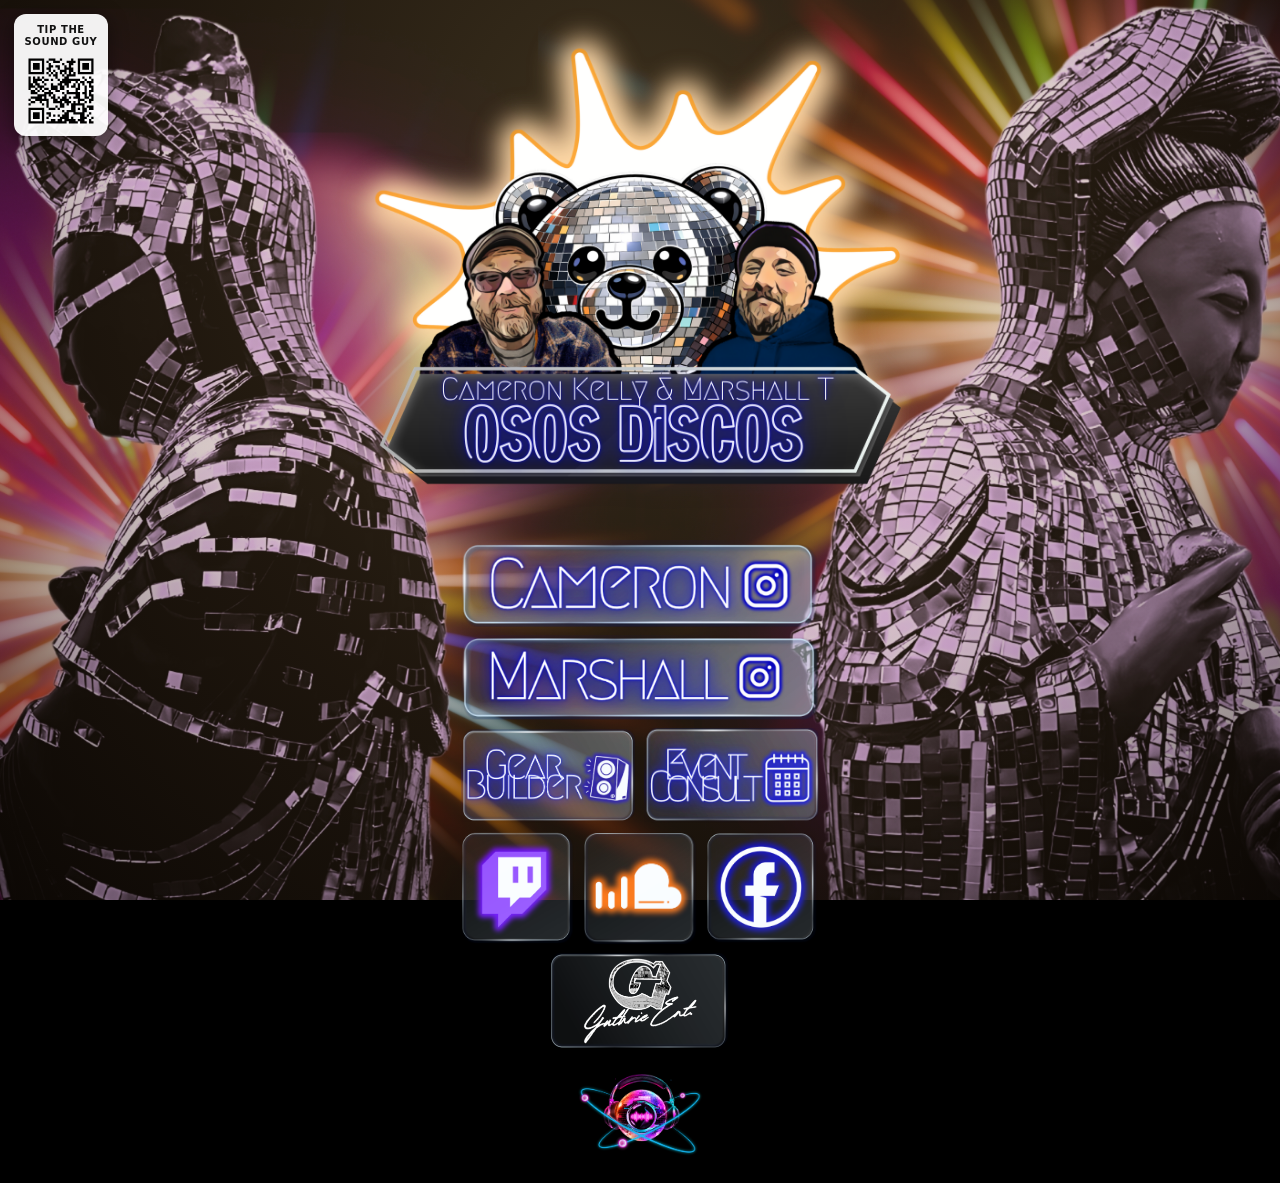
==== index.html @ b1f9319b "Add Venmo tip QR code to homepage Fixed top-left widget on index.html only, linking to https://venmo" ====
<!DOCTYPE html>
<html lang="en">
<head>
  <meta charset="UTF-8" />
  <meta name="viewport" content="width=device-width, initial-scale=1.0" />

  <title>Osos Discos — Cameron Kelly & Marshall T · Philadelphia DJs</title>
  <meta name="description" content="Osos Discos — Cameron Kelly & Marshall T. Philadelphia DJ duo and event sound. Book a consult or build your own gear package." />
  <link rel="canonical" href="https://guthrieent.com/" />

  <!-- Open Graph -->
  <meta property="og:type" content="website" />
  <meta property="og:url" content="https://guthrieent.com/" />
  <meta property="og:title" content="Osos Discos — Cameron Kelly & Marshall T" />
  <meta property="og:description" content="Philadelphia DJ duo and event sound. Book a consult or build your own gear package." />
  <meta property="og:image" content="https://guthrieent.com/assets/og-image.jpg" />
  <meta property="og:image:alt" content="Osos Discos — disco statues bathed in colored light" />

  <!-- Twitter -->
  <meta name="twitter:card" content="summary_large_image" />
  <meta name="twitter:title" content="Osos Discos — Cameron Kelly & Marshall T" />
  <meta name="twitter:description" content="Philadelphia DJ duo and event sound. Book a consult or build your own gear package." />
  <meta name="twitter:image" content="https://guthrieent.com/assets/og-image.jpg" />

  <link rel="icon" type="image/png" href="assets/logo-osos.png" />
  <link rel="apple-touch-icon" href="assets/logo-osos.png" />

  <style>
    :root {
      --w:       28vw;
      --gap:     0.70vw;
      --logo:    50vw;
      --guthrie: 14vw;
      --gw-w:    20vw;
      --gw-h:    66vh;
    }

    *, *::before, *::after { margin: 0; padding: 0; box-sizing: border-box; }

    html, body {
      width: 100%;
      min-height: 100%;
      background: #000;
      overflow-x: hidden;
    }

    /* ── BACKGROUND ─────────────────────────────────────── */
    .bg {
      position: fixed;
      inset: 0;
      z-index: 0;
      pointer-events: none;
      overflow: hidden;
      background-color: #6f5131;
      background-image:
        radial-gradient(ellipse at 50% 20%, rgba(232, 189, 117, 0.26) 0%, rgba(111, 81, 49, 0.28) 55%, rgba(22, 14, 8, 0.55) 100%),
        image-set(url('/assets/bg-statue-aura.jpg') type('image/jpeg'), url('/assets/bg-statue-aura.png') type('image/png'));
      background-position: center;
      background-size: cover;
      background-repeat: no-repeat;
    }

    .bg-video {
      position: absolute;
      inset: 0;
      width: 100%;
      height: 100%;
      object-fit: cover;
      opacity: 0;
      transition: opacity 0.8s ease;
    }
    .bg-video.ready { opacity: 1; }

    @media (max-width: 600px) {
      .bg {
        background-image:
          radial-gradient(ellipse at 50% 20%, rgba(232, 189, 117, 0.22) 0%, rgba(111, 81, 49, 0.24) 55%, rgba(22, 14, 8, 0.5) 100%),
          image-set(url('/assets/bg-statue-aura.jpg') type('image/jpeg'), url('/assets/bg-statue-aura.png') type('image/png'));
      }
      .bg-video { display: none; }
    }

    /* ── CONTENT COLUMN ─────────────────────────────────── */
    .content {
      position: relative;
      z-index: 2;
      display: flex;
      flex-direction: column;
      align-items: center;
      justify-content: center;
      min-height: 100vh;
      width: var(--w);
      margin: 0 auto;
      padding: 0;
      gap: var(--gap);
    }

    .el     { display: block; flex-shrink: 0; }
    .el img { display: block; width: 100%; height: auto; }

    .logo         { width: var(--logo); }
    .full         { width: var(--w); }
    .logo-guthrie { width: var(--guthrie); }
    .logo-guthrie img { display: block; width: 100%; height: auto; }

    .icon-row {
      display: flex;
      align-items: center;
      justify-content: center;
      gap: var(--gap);
      width: var(--w);
    }
    .icon-row a { display: block; flex: 1; }
    .icon-row a img { display: block; width: 100%; height: auto; }

    .interactive {
      cursor: pointer;
      -webkit-tap-highlight-color: transparent;
      transition: transform 0.10s ease, filter 0.10s ease;
    }
    .interactive:hover {
      filter: brightness(1.2) drop-shadow(0 0 14px rgba(140,100,255,0.65));
      transform: scale(1.035);
    }
    .interactive:active {
      transform: scale(0.93);
      filter: brightness(0.68);
      transition-duration: 0.05s;
    }

    /* ── epk BUTTON ────────────────────────────────── */
    .epk-wrap {
      position: relative;
      width: calc(var(--logo) * 0.72);
      display: flex;
      flex-direction: column;
      align-items: center;
      cursor: pointer;
    }
    .epk-wrap img { display: block; width: 100%; height: auto; }
     
    /* ── FABLEGEAR BUTTON ────────────────────────────────── */
 
    .fablegear-wrap {
      position: relative;
      width: calc(var(--guthrie) * 0.72);
      display: flex;
      flex-direction: column;
      align-items: center;
      cursor: pointer;
    }
    .fablegear-wrap img { display: block; width: 100%; height: auto; }

    /* ── FABLEGEAR POPUP MODAL ───────────────────────────── */
    .rkb-overlay {
      display: none;
      position: fixed;
      inset: 0;
      z-index: 100;
      background: rgba(4,2,12,0.72);
      backdrop-filter: blur(3px);
      -webkit-backdrop-filter: blur(3px);
      align-items: center;
      justify-content: center;
    }
    .rkb-overlay.open { display: flex; }

    .rkb-modal {
      position: relative;
      width: clamp(260px, 34vw, 380px);
      background: rgba(14,10,28,0.98);
      border: 1px solid rgba(140,100,255,0.4);
      border-radius: 18px;
      padding: 28px 24px 22px;
      box-shadow: 0 8px 48px rgba(80,40,180,0.45), 0 0 0 1px rgba(200,180,255,0.06);
      display: flex;
      flex-direction: column;
      align-items: center;
      gap: 14px;
    }

    .rkb-close {
      position: absolute;
      top: 12px; right: 16px;
      background: none;
      border: none;
      color: rgba(180,160,255,0.6);
      font-size: 20px;
      line-height: 1;
      cursor: pointer;
      padding: 2px 6px;
      border-radius: 6px;
      transition: color 0.12s ease, background 0.12s ease;
    }
    .rkb-close:hover { color: #c4b5fd; background: rgba(140,100,255,0.12); }

    .rkb-modal h3 {
      font-family: system-ui, sans-serif;
      font-size: clamp(13px, 1.4vw, 16px);
      font-weight: 700;
      color: #c4b5fd;
      letter-spacing: 0.07em;
      text-align: center;
      margin: 0;
    }

    .rkb-modal p {
      font-family: system-ui, sans-serif;
      font-size: clamp(11px, 1.1vw, 13px);
      color: rgba(210,205,235,0.82);
      line-height: 1.65;
      text-align: center;
      margin: 0;
    }

    .rkb-download {
      display: block;
      width: clamp(140px, 18vw, 210px);
      transition: transform 0.10s ease, filter 0.10s ease;
    }
    .rkb-download img { display: block; width: 100%; height: auto; }
    .rkb-download:hover {
      filter: brightness(1.2) drop-shadow(0 0 12px rgba(140,100,255,0.7));
      transform: scale(1.04);
    }
    .rkb-download:active { transform: scale(0.93); filter: brightness(0.7); transition-duration: 0.05s; }

    @media (max-width: 600px) {
      .rkb-modal { width: clamp(260px, 86vw, 360px); padding: 24px 18px 20px; }
      .rkb-download { width: clamp(130px, 52vw, 200px); }
    }

    /* ═══════════════════════════════════════════════════════
       GALLERY WINDOWS (left + right of central column)
       ═══════════════════════════════════════════════════════ */
    .gallery-window {
      position: fixed;
      top: 50%;
      transform: translateY(-50%);
      width: var(--gw-w);
      height: var(--gw-h);
      z-index: 2;
      background: rgba(8, 4, 16, 0.55);
      border: 1px solid rgba(140, 100, 255, 0.35);
      border-radius: 14px;
      box-shadow:
        0 8px 32px rgba(0,0,0,0.5),
        0 0 24px rgba(140, 100, 255, 0.18),
        inset 0 0 0 1px rgba(200, 180, 255, 0.05);
      backdrop-filter: blur(6px) saturate(1.2);
      -webkit-backdrop-filter: blur(6px) saturate(1.2);
      overflow: hidden;
      display: flex;
      flex-direction: column;
      opacity: 0;
      transition: opacity 0.6s ease;
    }
    .gallery-window.ready { opacity: 1; }
    .gallery-left  { left:  3vw; }
    .gallery-right { right: 3vw; }

    .gw-bar {
      display: flex;
      align-items: center;
      justify-content: space-between;
      padding: 8px 12px;
      background: rgba(20, 12, 40, 0.85);
      border-bottom: 1px solid rgba(140, 100, 255, 0.25);
      flex-shrink: 0;
    }

    .gw-title {
      font-family: 'DM Mono', ui-monospace, monospace;
      font-size: 10px;
      letter-spacing: 0.22em;
      text-transform: uppercase;
      color: rgba(196, 181, 253, 0.85);
    }

    .gw-toggle {
      background: rgba(140, 100, 255, 0.12);
      border: 1px solid rgba(140, 100, 255, 0.3);
      color: #c4b5fd;
      width: 22px;
      height: 22px;
      border-radius: 4px;
      cursor: pointer;
      font-size: 10px;
      line-height: 1;
      display: flex;
      align-items: center;
      justify-content: center;
      padding: 0;
      transition: background 0.15s ease;
    }
    .gw-toggle:hover { background: rgba(140, 100, 255, 0.25); }
    .gw-toggle:focus-visible { outline: 2px solid #c4b5fd; outline-offset: 2px; }

    .gw-viewport {
      flex: 1;
      overflow: hidden;
      position: relative;
      mask-image: linear-gradient(to bottom, transparent 0%, #000 8%, #000 92%, transparent 100%);
      -webkit-mask-image: linear-gradient(to bottom, transparent 0%, #000 8%, #000 92%, transparent 100%);
    }

    .gw-strip {
      display: flex;
      flex-direction: column;
      gap: 10px;
      padding: 14px 10px;
      animation: scroll-up 50s linear infinite;
      will-change: transform;
    }
    .gallery-right .gw-strip {
      animation-name: scroll-down;
      animation-duration: 55s;
    }

    .gallery-window[data-paused="true"] .gw-strip {
      animation-play-state: paused;
    }

    .gw-strip img {
      display: block;
      width: 100%;
      height: auto;
      border-radius: 6px;
      border: 1px solid rgba(140, 100, 255, 0.2);
      box-shadow: 0 4px 16px rgba(0,0,0,0.4);
    }

    @keyframes scroll-up {
      from { transform: translateY(0); }
      to   { transform: translateY(-50%); }
    }
    @keyframes scroll-down {
      from { transform: translateY(-50%); }
      to   { transform: translateY(0); }
    }

    /* Hide galleries on narrow screens — central column needs the room. */
    @media (max-width: 1100px) {
      .gallery-window { display: none; }
    }

    /* ── TIP JAR (Venmo QR) ──────────────────────────────── */
    .tip-jar {
      position: fixed;
      top: 14px;
      left: 14px;
      z-index: 5;
      display: flex;
      flex-direction: column;
      align-items: center;
      gap: 6px;
      padding: 10px 10px 8px;
      background: rgba(255, 255, 255, 0.94);
      border-radius: 12px;
      box-shadow: 0 4px 20px rgba(0, 0, 0, 0.45);
      text-decoration: none;
      transition: transform 0.12s ease, box-shadow 0.12s ease;
    }
    .tip-jar:hover {
      transform: scale(1.04);
      box-shadow: 0 6px 26px rgba(0, 0, 0, 0.55);
    }
    .tip-jar:active {
      transform: scale(0.95);
      transition-duration: 0.05s;
    }
    .tip-jar-label {
      font-family: system-ui, sans-serif;
      font-size: 10px;
      font-weight: 700;
      letter-spacing: 0.06em;
      text-transform: uppercase;
      color: #111;
      text-align: center;
      line-height: 1.2;
      white-space: nowrap;
    }
    .tip-jar-qr { display: block; width: 74px; height: 74px; }

    @media (max-width: 600px) {
      .tip-jar { top: 10px; left: 10px; padding: 8px 8px 6px; }
      .tip-jar-qr { width: 58px; height: 58px; }
      .tip-jar-label { font-size: 9px; }
    }

    @media (prefers-reduced-motion: reduce) {
      .gw-strip { animation: none; }
    }

    /* ── MOBILE ─────────────────────────────────────────── */
    @media (max-width: 600px) {
      :root {
        --w:       88vw;
        --gap:     2.5vw;
        --logo:    104vw;
        --guthrie: 44vw;
      }
      .content {
        min-height: auto;
        padding: 6vw 0 10vw;
        justify-content: flex-start;
      }
      .fablegear-wrap { width: calc(var(--guthrie) * 0.72); }
    }
  </style>
</head>
<body>

  <div class="bg">
    <!-- Drop a `hero-bg.mp4` in the repo root to enable. Falls back to assets/icon-bg-phone.png automatically. -->
    <video class="bg-video" id="bgVideo" autoplay muted loop playsinline preload="metadata" poster="/assets/icon-bg-phone.webp">
      <source src="hero-bg.mp4" type="video/mp4" />
    </video>
  </div>

  <a class="tip-jar" href="https://venmo.com/u/Totoro_mg" target="_blank" rel="noopener" aria-label="Tip the sound guy on Venmo">
    <span class="tip-jar-label">Tip the<br />sound guy</span>
    <img class="tip-jar-qr" src="assets/qr-tip-venmo.svg" alt="" />
  </a>

  <!-- ═══ LEFT GALLERY WINDOW ═══ -->
  <aside class="gallery-window gallery-left" id="galleryLeft" aria-label="Photo gallery (left)" data-paused="false">
    <div class="gw-bar">
      <span class="gw-title">Live · Set 01</span>
      <button class="gw-toggle" type="button" aria-label="Pause gallery" data-target="galleryLeft">⏸</button>
    </div>
    <div class="gw-viewport"><div class="gw-strip" id="stripLeft"></div></div>
  </aside>

  <!-- ═══ RIGHT GALLERY WINDOW ═══ -->
  <aside class="gallery-window gallery-right" id="galleryRight" aria-label="Photo gallery (right)" data-paused="false">
    <div class="gw-bar">
      <span class="gw-title">Live · Set 02</span>
      <button class="gw-toggle" type="button" aria-label="Pause gallery" data-target="galleryRight">⏸</button>
    </div>
    <div class="gw-viewport"><div class="gw-strip" id="stripRight"></div></div>
  </aside>

  <div class="content">

    <a class="el logo interactive" href="epk.html" aria-label="View the Osos Discos EPK">
      <img src="assets/logo-osos.png" alt="Osos Discos" />
    </a>


    <a class="el full interactive" href="https://www.instagram.com/camalama/" target="_blank" rel="noopener" aria-label="Cameron on Instagram">
      <img src="assets/icon-instagram-cameron.png" alt="" />
    </a>

    <a class="el full interactive" href="https://www.instagram.com/djmarshall.t/" target="_blank" rel="noopener" aria-label="Marshall on Instagram">
      <img src="assets/icon-instagram-marshall.png" alt="" />
    </a>

    <div class="icon-row">
      <a class="interactive" href="gear.html" aria-label="Build your gear package">
        <img src="assets/btn-gear.png" alt="Gear Builder" />
      </a>
      <a class="interactive" href="consult.html" aria-label="Request a consult">
        <img src="assets/btn-booker.png" alt="Event Consult" />
      </a>
    </div>

    <div class="icon-row">
      <a class="interactive" href="https://www.twitch.tv/chefcamalama" target="_blank" rel="noopener" aria-label="Twitch">
        <img src="assets/icon-twitch.png" alt="" />
      </a>
      <a class="interactive" href="https://soundcloud.com/kineticnola" target="_blank" rel="noopener" aria-label="SoundCloud">
        <img src="assets/icon-soundcloud.png" alt="" />
      </a>
      <a class="interactive" href="https://www.facebook.com/DjCameronKelly/" target="_blank" rel="noopener" aria-label="Facebook">
        <img src="assets/icon-facebook-cameron.png" alt="" />
      </a>
    </div>

    <a class="el logo-guthrie interactive" href="consult.html" aria-label="Guthrie Entertainment — book a consult">
      <img src="assets/logo-guthrie.png" alt="Guthrie Entertainment" />
    </a>
    
    <a href="fablegear.html"
       class="fablegear-wrap interactive"
       aria-label="Learn about FableGear">
      <img src="assets/FableGear-logo.png" alt="FableGear" />
    </a>

  </div>
  <script>
    /* ── HERO VIDEO ───────────────────────────────────────
       If hero-bg.mp4 exists, fade it in over the poster.
       If not (404 or codec failure), leave the static background. */
    (function () {
      const v = document.getElementById('bgVideo');
      if (!v) return;
      v.addEventListener('canplay', () => v.classList.add('ready'), { once: true });
      v.addEventListener('error', () => v.remove());
      // If no <source> resolves, the video silently has no readyState — clean up.
      setTimeout(() => { if (v.readyState === 0) v.remove(); }, 3000);
    })();

    /* ── GALLERY ──────────────────────────────────────────
       Populate by editing the GALLERY arrays below.
       Drop your images in /gallery/ then list the filenames here.
       Missing images are removed automatically — the gallery hides
       itself entirely if no images load. */
    (function () {
      const GALLERY = {
        left: [
          'gallery/01.jpg',
          'gallery/02.jpg',
          'gallery/03.jpg',
          'gallery/04.jpg',
          'gallery/05.jpg',
          'gallery/06.jpg',
        ],
        right: [
          'gallery/07.jpg',
          'gallery/08.jpg',
          'gallery/09.jpg',
          'gallery/10.jpg',
          'gallery/11.jpg',
          'gallery/12.jpg',
        ],
      };

      function mount(stripId, windowId, sources) {
        const strip = document.getElementById(stripId);
        const win   = document.getElementById(windowId);
        if (!strip || !win) return;

        let loaded = 0;
        const total = sources.length;
        const elements = [];

        sources.forEach((src, i) => {
          const img = new Image();
          img.alt = '';
          img.loading = i < 2 ? 'eager' : 'lazy';
          img.decoding = 'async';
          img.src = src;
          img.onload = () => {
            elements.push(img);
            loaded++;
            if (loaded === total) finish();
          };
          img.onerror = () => {
            loaded++;
            if (loaded === total) finish();
          };
        });

        function finish() {
          if (elements.length === 0) {
            win.remove();
            return;
          }
          // Append originals + a duplicate set so the CSS animation loops seamlessly.
          elements.forEach(el => strip.appendChild(el));
          elements.forEach(el => strip.appendChild(el.cloneNode(true)));
          win.classList.add('ready');
        }
      }

      mount('stripLeft',  'galleryLeft',  GALLERY.left);
      mount('stripRight', 'galleryRight', GALLERY.right);

      // Play/pause toggles
      document.querySelectorAll('.gw-toggle').forEach(btn => {
        btn.addEventListener('click', () => {
          const win = document.getElementById(btn.dataset.target);
          if (!win) return;
          const paused = win.dataset.paused === 'true';
          win.dataset.paused = String(!paused);
          btn.textContent = paused ? '⏸' : '▶';
          btn.setAttribute('aria-label', paused ? 'Pause gallery' : 'Play gallery');
        });
      });
    })();
  </script>
  <script src="track.js" defer></script>
</body>
</html>
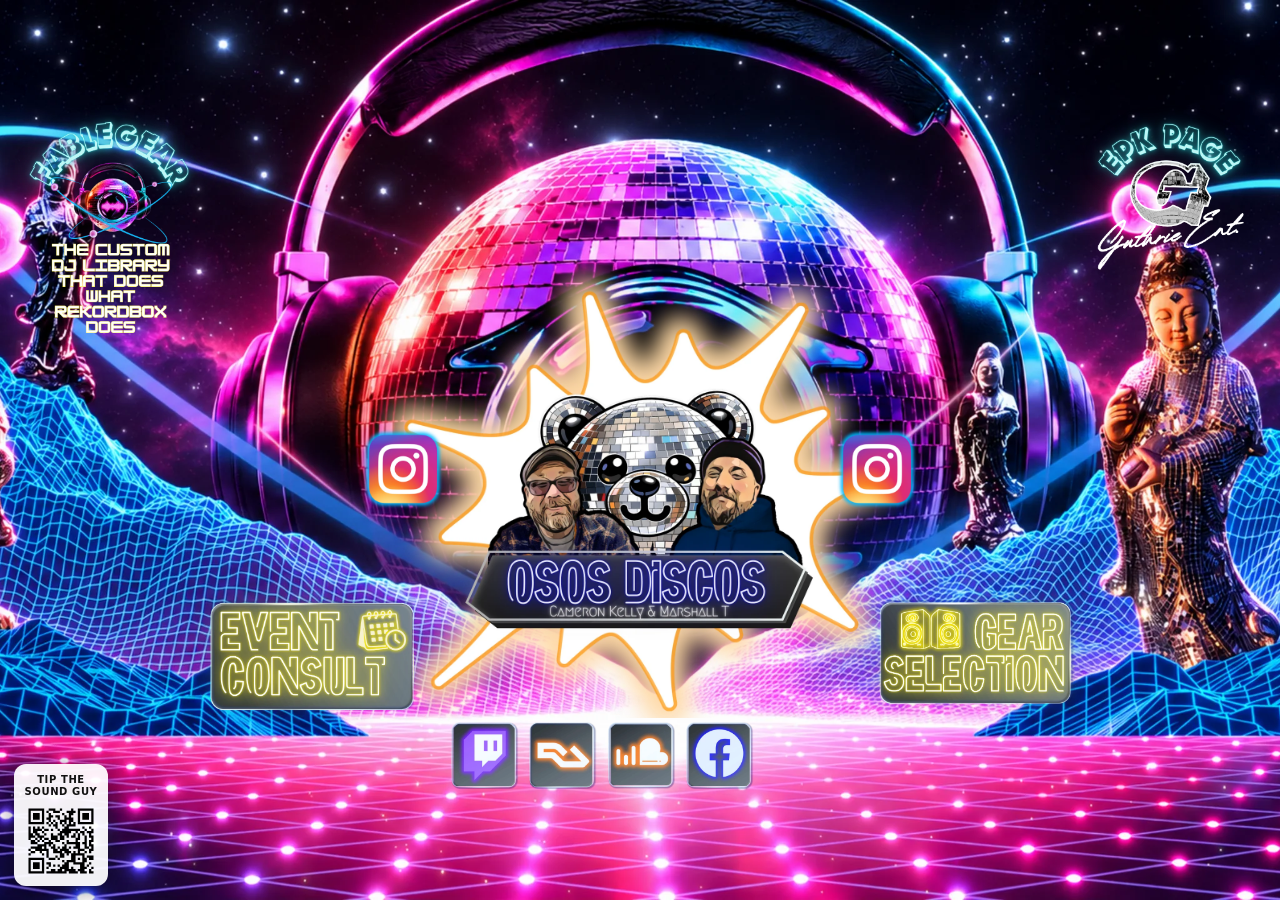
==== commit 81a7abca: "Homepage: rebuild around the neon disco-ball design New layout from Marshall's mockups (desktop 16:9" ====
--- a/index.html
+++ b/index.html
@@ -25,37 +25,39 @@
   <link rel="icon" type="image/png" href="assets/logo-osos.png" />
   <link rel="apple-touch-icon" href="assets/logo-osos.png" />
 
+  <link rel="preload" as="image" href="/assets/home/logo-osos.webp" type="image/webp" />
+
   <style>
-    :root {
-      --w:       28vw;
-      --gap:     0.70vw;
-      --logo:    50vw;
-      --guthrie: 14vw;
-      --gw-w:    20vw;
-      --gw-h:    66vh;
-    }
-
     *, *::before, *::after { margin: 0; padding: 0; box-sizing: border-box; }
 
     html, body {
       width: 100%;
       min-height: 100%;
-      background: #000;
+      background: #0a0418;
       overflow-x: hidden;
     }
 
-    /* ── BACKGROUND ─────────────────────────────────────── */
+    .visually-hidden {
+      position: absolute;
+      width: 1px; height: 1px;
+      overflow: hidden;
+      clip: rect(0 0 0 0);
+      white-space: nowrap;
+    }
+
+    /* ── BACKGROUND ─────────────────────────────────────────
+       Two crops of the same scene. The phone crop is used whenever the
+       stacked layout is (same media query as .stage below), so the
+       buttons never sit over a background framed for the other shape. */
     .bg {
       position: fixed;
       inset: 0;
       z-index: 0;
       pointer-events: none;
       overflow: hidden;
-      background-color: #6f5131;
-      background-image:
-        radial-gradient(ellipse at 50% 20%, rgba(232, 189, 117, 0.26) 0%, rgba(111, 81, 49, 0.28) 55%, rgba(22, 14, 8, 0.55) 100%),
-        image-set(url('/assets/bg-statue-aura.jpg') type('image/jpeg'), url('/assets/bg-statue-aura.png') type('image/png'));
-      background-position: center;
+      background-color: #0a0418;
+      background-image: image-set(url('/assets/home/bg-phone.webp') type('image/webp'), url('/assets/home/bg-phone.jpg') type('image/jpeg'));
+      background-position: center top;
       background-size: cover;
       background-repeat: no-repeat;
     }
@@ -71,47 +73,9 @@
     }
     .bg-video.ready { opacity: 1; }
 
-    @media (max-width: 600px) {
-      .bg {
-        background-image:
-          radial-gradient(ellipse at 50% 20%, rgba(232, 189, 117, 0.22) 0%, rgba(111, 81, 49, 0.24) 55%, rgba(22, 14, 8, 0.5) 100%),
-          image-set(url('/assets/bg-statue-aura.jpg') type('image/jpeg'), url('/assets/bg-statue-aura.png') type('image/png'));
-      }
-      .bg-video { display: none; }
-    }
-
-    /* ── CONTENT COLUMN ─────────────────────────────────── */
-    .content {
-      position: relative;
-      z-index: 2;
-      display: flex;
-      flex-direction: column;
-      align-items: center;
-      justify-content: center;
-      min-height: 100vh;
-      width: var(--w);
-      margin: 0 auto;
-      padding: 0;
-      gap: var(--gap);
-    }
-
-    .el     { display: block; flex-shrink: 0; }
-    .el img { display: block; width: 100%; height: auto; }
-
-    .logo         { width: var(--logo); }
-    .full         { width: var(--w); }
-    .logo-guthrie { width: var(--guthrie); }
-    .logo-guthrie img { display: block; width: 100%; height: auto; }
-
-    .icon-row {
-      display: flex;
-      align-items: center;
-      justify-content: center;
-      gap: var(--gap);
-      width: var(--w);
-    }
-    .icon-row a { display: block; flex: 1; }
-    .icon-row a img { display: block; width: 100%; height: auto; }
+    /* ── BUTTONS ────────────────────────────────────────── */
+    .item { display: block; }
+    .item img { display: block; width: 100%; height: auto; }
 
     .interactive {
       cursor: pointer;
@@ -119,7 +83,7 @@
       transition: transform 0.10s ease, filter 0.10s ease;
     }
     .interactive:hover {
-      filter: brightness(1.2) drop-shadow(0 0 14px rgba(140,100,255,0.65));
+      filter: brightness(1.15) drop-shadow(0 0 14px rgba(255, 90, 220, 0.6));
       transform: scale(1.035);
     }
     .interactive:active {
@@ -127,234 +91,72 @@
       filter: brightness(0.68);
       transition-duration: 0.05s;
     }
-
-    /* ── epk BUTTON ────────────────────────────────── */
-    .epk-wrap {
+    .interactive:focus-visible {
+      outline: 2px solid #7ef9ff;
+      outline-offset: 4px;
+      border-radius: 10px;
+    }
+
+    .socials {
+      display: grid;
+      grid-template-columns: 1fr 1fr;
+      gap: 12px;
+    }
+    .socials img { display: block; width: 100%; height: auto; }
+
+    /* ── PHONE / PORTRAIT: stacked grid ──────────────────────
+       Follows "phone reference.png": FableGear and EPK side by side,
+       Gear then Event, socials 2×2 (RA, Facebook / Twitch, SoundCloud),
+       and the logo last with each Instagram icon beside its owner's face. */
+    .stage {
       position: relative;
-      width: calc(var(--logo) * 0.72);
-      display: flex;
-      flex-direction: column;
+      z-index: 2;
+      display: grid;
+      grid-template-columns: 1fr 1fr;
+      grid-template-areas:
+        "fable epk"
+        "gear  gear"
+        "event event"
+        "soc   soc"
+        "logo  logo";
       align-items: center;
-      cursor: pointer;
-    }
-    .epk-wrap img { display: block; width: 100%; height: auto; }
-     
-    /* ── FABLEGEAR BUTTON ────────────────────────────────── */
- 
-    .fablegear-wrap {
-      position: relative;
-      width: calc(var(--guthrie) * 0.72);
-      display: flex;
-      flex-direction: column;
-      align-items: center;
-      cursor: pointer;
-    }
-    .fablegear-wrap img { display: block; width: 100%; height: auto; }
-
-    /* ── FABLEGEAR POPUP MODAL ───────────────────────────── */
-    .rkb-overlay {
-      display: none;
-      position: fixed;
-      inset: 0;
-      z-index: 100;
-      background: rgba(4,2,12,0.72);
-      backdrop-filter: blur(3px);
-      -webkit-backdrop-filter: blur(3px);
-      align-items: center;
-      justify-content: center;
-    }
-    .rkb-overlay.open { display: flex; }
-
-    .rkb-modal {
-      position: relative;
-      width: clamp(260px, 34vw, 380px);
-      background: rgba(14,10,28,0.98);
-      border: 1px solid rgba(140,100,255,0.4);
-      border-radius: 18px;
-      padding: 28px 24px 22px;
-      box-shadow: 0 8px 48px rgba(80,40,180,0.45), 0 0 0 1px rgba(200,180,255,0.06);
-      display: flex;
-      flex-direction: column;
-      align-items: center;
-      gap: 14px;
-    }
-
-    .rkb-close {
-      position: absolute;
-      top: 12px; right: 16px;
-      background: none;
-      border: none;
-      color: rgba(180,160,255,0.6);
-      font-size: 20px;
-      line-height: 1;
-      cursor: pointer;
-      padding: 2px 6px;
-      border-radius: 6px;
-      transition: color 0.12s ease, background 0.12s ease;
-    }
-    .rkb-close:hover { color: #c4b5fd; background: rgba(140,100,255,0.12); }
-
-    .rkb-modal h3 {
-      font-family: system-ui, sans-serif;
-      font-size: clamp(13px, 1.4vw, 16px);
-      font-weight: 700;
-      color: #c4b5fd;
-      letter-spacing: 0.07em;
-      text-align: center;
-      margin: 0;
-    }
-
-    .rkb-modal p {
-      font-family: system-ui, sans-serif;
-      font-size: clamp(11px, 1.1vw, 13px);
-      color: rgba(210,205,235,0.82);
-      line-height: 1.65;
-      text-align: center;
-      margin: 0;
-    }
-
-    .rkb-download {
-      display: block;
-      width: clamp(140px, 18vw, 210px);
-      transition: transform 0.10s ease, filter 0.10s ease;
-    }
-    .rkb-download img { display: block; width: 100%; height: auto; }
-    .rkb-download:hover {
-      filter: brightness(1.2) drop-shadow(0 0 12px rgba(140,100,255,0.7));
-      transform: scale(1.04);
-    }
-    .rkb-download:active { transform: scale(0.93); filter: brightness(0.7); transition-duration: 0.05s; }
-
-    @media (max-width: 600px) {
-      .rkb-modal { width: clamp(260px, 86vw, 360px); padding: 24px 18px 20px; }
-      .rkb-download { width: clamp(130px, 52vw, 200px); }
-    }
-
-    /* ═══════════════════════════════════════════════════════
-       GALLERY WINDOWS (left + right of central column)
-       ═══════════════════════════════════════════════════════ */
-    .gallery-window {
-      position: fixed;
-      top: 50%;
-      transform: translateY(-50%);
-      width: var(--gw-w);
-      height: var(--gw-h);
-      z-index: 2;
-      background: rgba(8, 4, 16, 0.55);
-      border: 1px solid rgba(140, 100, 255, 0.35);
-      border-radius: 14px;
-      box-shadow:
-        0 8px 32px rgba(0,0,0,0.5),
-        0 0 24px rgba(140, 100, 255, 0.18),
-        inset 0 0 0 1px rgba(200, 180, 255, 0.05);
-      backdrop-filter: blur(6px) saturate(1.2);
-      -webkit-backdrop-filter: blur(6px) saturate(1.2);
-      overflow: hidden;
-      display: flex;
-      flex-direction: column;
-      opacity: 0;
-      transition: opacity 0.6s ease;
-    }
-    .gallery-window.ready { opacity: 1; }
-    .gallery-left  { left:  3vw; }
-    .gallery-right { right: 3vw; }
-
-    .gw-bar {
-      display: flex;
-      align-items: center;
-      justify-content: space-between;
-      padding: 8px 12px;
-      background: rgba(20, 12, 40, 0.85);
-      border-bottom: 1px solid rgba(140, 100, 255, 0.25);
-      flex-shrink: 0;
-    }
-
-    .gw-title {
-      font-family: 'DM Mono', ui-monospace, monospace;
-      font-size: 10px;
-      letter-spacing: 0.22em;
-      text-transform: uppercase;
-      color: rgba(196, 181, 253, 0.85);
-    }
-
-    .gw-toggle {
-      background: rgba(140, 100, 255, 0.12);
-      border: 1px solid rgba(140, 100, 255, 0.3);
-      color: #c4b5fd;
-      width: 22px;
-      height: 22px;
-      border-radius: 4px;
-      cursor: pointer;
-      font-size: 10px;
-      line-height: 1;
-      display: flex;
-      align-items: center;
-      justify-content: center;
-      padding: 0;
-      transition: background 0.15s ease;
-    }
-    .gw-toggle:hover { background: rgba(140, 100, 255, 0.25); }
-    .gw-toggle:focus-visible { outline: 2px solid #c4b5fd; outline-offset: 2px; }
-
-    .gw-viewport {
-      flex: 1;
-      overflow: hidden;
-      position: relative;
-      mask-image: linear-gradient(to bottom, transparent 0%, #000 8%, #000 92%, transparent 100%);
-      -webkit-mask-image: linear-gradient(to bottom, transparent 0%, #000 8%, #000 92%, transparent 100%);
-    }
-
-    .gw-strip {
-      display: flex;
-      flex-direction: column;
-      gap: 10px;
-      padding: 14px 10px;
-      animation: scroll-up 50s linear infinite;
-      will-change: transform;
-    }
-    .gallery-right .gw-strip {
-      animation-name: scroll-down;
-      animation-duration: 55s;
-    }
-
-    .gallery-window[data-paused="true"] .gw-strip {
-      animation-play-state: paused;
-    }
-
-    .gw-strip img {
-      display: block;
-      width: 100%;
-      height: auto;
-      border-radius: 6px;
-      border: 1px solid rgba(140, 100, 255, 0.2);
-      box-shadow: 0 4px 16px rgba(0,0,0,0.4);
-    }
-
-    @keyframes scroll-up {
-      from { transform: translateY(0); }
-      to   { transform: translateY(-50%); }
-    }
-    @keyframes scroll-down {
-      from { transform: translateY(-50%); }
-      to   { transform: translateY(0); }
-    }
-
-    /* Hide galleries on narrow screens — central column needs the room. */
-    @media (max-width: 1100px) {
-      .gallery-window { display: none; }
-    }
+      justify-items: center;
+      gap: 16px 12px;
+      width: min(100% - 32px, 520px);
+      margin: 0 auto;
+      padding: 24px 0 16px;
+    }
+    .fable  { grid-area: fable; width: 72%; }
+    .epk    { grid-area: epk;   width: 66%; }
+    .gear   { grid-area: gear;  width: 60%; }
+    .event  { grid-area: event; width: 56%; }
+    .socials { grid-area: soc;  width: 46%; }
+    .logo   { grid-area: logo;  width: 100%; margin-top: 4%; }
+    .ig-c, .ig-m {
+      grid-area: logo;
+      align-self: start;
+      width: 19%;
+      margin-top: 18%;
+      z-index: 1;
+    }
+    .ig-c { justify-self: start; margin-left: 2%; }
+    .ig-m { justify-self: end;   margin-right: 2%; }
+    .s-ra { order: 1; }
+    .s-fb { order: 2; }
+    .s-tw { order: 3; }
+    .s-sc { order: 4; }
 
     /* ── TIP JAR (Venmo QR) ──────────────────────────────── */
     .tip-jar {
-      position: fixed;
-      top: 14px;
-      left: 14px;
+      position: relative;
       z-index: 5;
       display: flex;
       flex-direction: column;
       align-items: center;
       gap: 6px;
-      padding: 10px 10px 8px;
+      width: max-content;
+      margin: 8px auto 28px;
+      padding: 8px 8px 6px;
       background: rgba(255, 255, 255, 0.94);
       border-radius: 12px;
       box-shadow: 0 4px 20px rgba(0, 0, 0, 0.45);
@@ -371,7 +173,7 @@
     }
     .tip-jar-label {
       font-family: system-ui, sans-serif;
-      font-size: 10px;
+      font-size: 9px;
       font-weight: 700;
       letter-spacing: 0.06em;
       text-transform: uppercase;
@@ -380,117 +182,174 @@
       line-height: 1.2;
       white-space: nowrap;
     }
-    .tip-jar-qr { display: block; width: 74px; height: 74px; }
+    .tip-jar-qr { display: block; width: 58px; height: 58px; }
+
+    /* ── WIDE SCREENS: the mockup's 16:9 composition ─────────
+       The stage is the largest 16:9 box that fits the viewport, and every
+       button is placed in % of that box, so the layout scales as one
+       picture. Positions are measured off website-design.png (3840×2160):
+       left = button centre, top = button top edge, width = button width. */
+    @media (min-width: 768px) and (min-aspect-ratio: 4/3) {
+      .bg {
+        background-image: image-set(url('/assets/home/bg-desktop.webp') type('image/webp'), url('/assets/home/bg-desktop.jpg') type('image/jpeg'));
+        background-position: center;
+      }
+
+      .stage {
+        display: block;
+        position: absolute;
+        top: 50%;
+        left: 50%;
+        transform: translate(-50%, -50%);
+        width: min(100vw, 177.78vh);
+        aspect-ratio: 16 / 9;
+        margin: 0;
+        padding: 0;
+      }
+      .stage > .item,
+      .stage > .socials {
+        position: absolute;
+        left: var(--x);
+        top: var(--y);
+        width: var(--w);
+        transform: translateX(-50%);
+      }
+      .stage > .interactive:hover  { transform: translateX(-50%) scale(1.035); }
+      .stage > .interactive:active { transform: translateX(-50%) scale(0.93); }
+
+      .fable   { --x: 8.6%;  --y: 1.5%;  --w: 15.5%; }
+      .epk     { --x: 91.4%; --y: 2%;    --w: 14%; }
+      .logo    { --x: 50%;   --y: 22%;   --w: 44%; }
+      .event   { --x: 23.5%; --y: 67.6%; --w: 17.8%; z-index: 1; }
+      .gear    { --x: 76.2%; --y: 68.4%; --w: 18.8%; z-index: 1; }
+      /* Instagram icons flank the logo beside each face, as on phones. */
+      .ig-c    { --x: 31.5%; --y: 47%;   --w: 6.4%; margin: 0; z-index: 1; }
+      .ig-m    { --x: 68.5%; --y: 47%;   --w: 6.4%; margin: 0; z-index: 1; }
+      .logo    { margin: 0; }
+      .socials { --x: 50%;   --y: 87.8%; --w: 29.6%; z-index: 1; display: flex; gap: 2.8%; }
+      .socials a { flex: 0 0 auto; width: 17.9%; order: 0; }
+
+      .tip-jar {
+        position: fixed;
+        left: 14px;
+        bottom: 14px;
+        margin: 0;
+        padding: 10px 10px 8px;
+      }
+      .tip-jar-label { font-size: 10px; }
+      .tip-jar-qr { width: 74px; height: 74px; }
+    }
+
+    @media (min-width: 768px) and (min-aspect-ratio: 4/3) and (max-height: 520px) {
+      .tip-jar { display: none; }
+    }
 
     @media (max-width: 600px) {
-      .tip-jar { top: 10px; left: 10px; padding: 8px 8px 6px; }
-      .tip-jar-qr { width: 58px; height: 58px; }
-      .tip-jar-label { font-size: 9px; }
+      .bg-video { display: none; }
     }
 
     @media (prefers-reduced-motion: reduce) {
-      .gw-strip { animation: none; }
-    }
-
-    /* ── MOBILE ─────────────────────────────────────────── */
-    @media (max-width: 600px) {
-      :root {
-        --w:       88vw;
-        --gap:     2.5vw;
-        --logo:    104vw;
-        --guthrie: 44vw;
-      }
-      .content {
-        min-height: auto;
-        padding: 6vw 0 10vw;
-        justify-content: flex-start;
-      }
-      .fablegear-wrap { width: calc(var(--guthrie) * 0.72); }
+      .interactive, .tip-jar { transition: none; }
     }
   </style>
 </head>
 <body>
 
   <div class="bg">
-    <!-- Drop a `hero-bg.mp4` in the repo root to enable. Falls back to assets/icon-bg-phone.png automatically. -->
-    <video class="bg-video" id="bgVideo" autoplay muted loop playsinline preload="metadata" poster="/assets/icon-bg-phone.webp">
+    <!-- Drop a `hero-bg.mp4` in the repo root to enable. Falls back to the static background automatically. -->
+    <video class="bg-video" id="bgVideo" autoplay muted loop playsinline preload="metadata">
       <source src="hero-bg.mp4" type="video/mp4" />
     </video>
   </div>
+
+  <main class="stage">
+    <h1 class="visually-hidden">Osos Discos — Cameron Kelly &amp; Marshall T, Philadelphia DJs</h1>
+
+    <a class="item fable interactive" href="fablegear.html">
+      <picture>
+        <source srcset="assets/home/fablegear.webp" type="image/webp" />
+        <img src="assets/home/fablegear.png" width="618" height="723" alt="FableGear: the custom DJ library that does what rekordbox does" />
+      </picture>
+    </a>
+
+    <a class="item epk interactive" href="https://ososdiscos.com/epk">
+      <picture>
+        <source srcset="assets/home/epk.webp" type="image/webp" />
+        <img src="assets/home/epk.png" width="582" height="538" alt="EPK page — Guthrie Entertainment" />
+      </picture>
+    </a>
+
+    <a class="item logo interactive" href="https://ososdiscos.com/epk" aria-label="Osos Discos, Cameron Kelly and Marshall T — view the EPK">
+      <picture>
+        <source srcset="assets/home/logo-osos.webp" type="image/webp" />
+        <img src="assets/home/logo-osos.png" width="1400" height="1168" alt="" fetchpriority="high" />
+      </picture>
+    </a>
+
+    <a class="item event interactive" href="consult.html">
+      <picture>
+        <source srcset="assets/home/event-consult.webp" type="image/webp" />
+        <img src="assets/home/event-consult.png" width="710" height="475" alt="Event consult" />
+      </picture>
+    </a>
+
+    <a class="item gear interactive" href="gear.html">
+      <picture>
+        <source srcset="assets/home/gear-selection.webp" type="image/webp" />
+        <img src="assets/home/gear-selection.png" width="797" height="469" alt="Gear selection" />
+      </picture>
+    </a>
+
+    <a class="item ig-c interactive" href="https://www.instagram.com/camalama/" target="_blank" rel="noopener" title="Cameron on Instagram">
+      <picture>
+        <source srcset="assets/home/instagram.webp" type="image/webp" />
+        <img src="assets/home/instagram.png" width="454" height="452" alt="Cameron on Instagram" />
+      </picture>
+    </a>
+
+    <a class="item ig-m interactive" href="https://www.instagram.com/djmarshall.t/" target="_blank" rel="noopener" title="Marshall on Instagram">
+      <picture>
+        <source srcset="assets/home/instagram.webp" type="image/webp" />
+        <img src="assets/home/instagram.png" width="454" height="452" alt="Marshall on Instagram" />
+      </picture>
+    </a>
+
+    <nav class="socials" aria-label="Osos Discos elsewhere">
+      <a class="interactive s-tw" href="https://www.twitch.tv/chefcamalama" target="_blank" rel="noopener">
+        <picture>
+          <source srcset="assets/home/twitch.webp" type="image/webp" />
+          <img src="assets/home/twitch.png" width="220" height="216" alt="Twitch" />
+        </picture>
+      </a>
+      <a class="interactive s-ra" href="https://ra.co/promoters/191868" target="_blank" rel="noopener">
+        <picture>
+          <source srcset="assets/home/resident-advisor.webp" type="image/webp" />
+          <img src="assets/home/resident-advisor.png" width="220" height="216" alt="Resident Advisor" />
+        </picture>
+      </a>
+      <a class="interactive s-sc" href="https://soundcloud.com/kineticnola" target="_blank" rel="noopener">
+        <picture>
+          <source srcset="assets/home/soundcloud.webp" type="image/webp" />
+          <img src="assets/home/soundcloud.png" width="222" height="220" alt="SoundCloud" />
+        </picture>
+      </a>
+      <a class="interactive s-fb" href="https://www.facebook.com/DjCameronKelly/" target="_blank" rel="noopener">
+        <picture>
+          <source srcset="assets/home/facebook.webp" type="image/webp" />
+          <img src="assets/home/facebook.png" width="220" height="216" alt="Facebook" />
+        </picture>
+      </a>
+    </nav>
+  </main>
 
   <a class="tip-jar" href="https://venmo.com/u/Totoro_mg" target="_blank" rel="noopener" aria-label="Tip the sound guy on Venmo">
     <span class="tip-jar-label">Tip the<br />sound guy</span>
     <img class="tip-jar-qr" src="assets/qr-tip-venmo.svg" alt="" />
   </a>
 
-  <!-- ═══ LEFT GALLERY WINDOW ═══ -->
-  <aside class="gallery-window gallery-left" id="galleryLeft" aria-label="Photo gallery (left)" data-paused="false">
-    <div class="gw-bar">
-      <span class="gw-title">Live · Set 01</span>
-      <button class="gw-toggle" type="button" aria-label="Pause gallery" data-target="galleryLeft">⏸</button>
-    </div>
-    <div class="gw-viewport"><div class="gw-strip" id="stripLeft"></div></div>
-  </aside>
-
-  <!-- ═══ RIGHT GALLERY WINDOW ═══ -->
-  <aside class="gallery-window gallery-right" id="galleryRight" aria-label="Photo gallery (right)" data-paused="false">
-    <div class="gw-bar">
-      <span class="gw-title">Live · Set 02</span>
-      <button class="gw-toggle" type="button" aria-label="Pause gallery" data-target="galleryRight">⏸</button>
-    </div>
-    <div class="gw-viewport"><div class="gw-strip" id="stripRight"></div></div>
-  </aside>
-
-  <div class="content">
-
-    <a class="el logo interactive" href="epk.html" aria-label="View the Osos Discos EPK">
-      <img src="assets/logo-osos.png" alt="Osos Discos" />
-    </a>
-
-
-    <a class="el full interactive" href="https://www.instagram.com/camalama/" target="_blank" rel="noopener" aria-label="Cameron on Instagram">
-      <img src="assets/icon-instagram-cameron.png" alt="" />
-    </a>
-
-    <a class="el full interactive" href="https://www.instagram.com/djmarshall.t/" target="_blank" rel="noopener" aria-label="Marshall on Instagram">
-      <img src="assets/icon-instagram-marshall.png" alt="" />
-    </a>
-
-    <div class="icon-row">
-      <a class="interactive" href="gear.html" aria-label="Build your gear package">
-        <img src="assets/btn-gear.png" alt="Gear Builder" />
-      </a>
-      <a class="interactive" href="consult.html" aria-label="Request a consult">
-        <img src="assets/btn-booker.png" alt="Event Consult" />
-      </a>
-    </div>
-
-    <div class="icon-row">
-      <a class="interactive" href="https://www.twitch.tv/chefcamalama" target="_blank" rel="noopener" aria-label="Twitch">
-        <img src="assets/icon-twitch.png" alt="" />
-      </a>
-      <a class="interactive" href="https://soundcloud.com/kineticnola" target="_blank" rel="noopener" aria-label="SoundCloud">
-        <img src="assets/icon-soundcloud.png" alt="" />
-      </a>
-      <a class="interactive" href="https://www.facebook.com/DjCameronKelly/" target="_blank" rel="noopener" aria-label="Facebook">
-        <img src="assets/icon-facebook-cameron.png" alt="" />
-      </a>
-    </div>
-
-    <a class="el logo-guthrie interactive" href="consult.html" aria-label="Guthrie Entertainment — book a consult">
-      <img src="assets/logo-guthrie.png" alt="Guthrie Entertainment" />
-    </a>
-    
-    <a href="fablegear.html"
-       class="fablegear-wrap interactive"
-       aria-label="Learn about FableGear">
-      <img src="assets/FableGear-logo.png" alt="FableGear" />
-    </a>
-
-  </div>
   <script>
     /* ── HERO VIDEO ───────────────────────────────────────
-       If hero-bg.mp4 exists, fade it in over the poster.
+       If hero-bg.mp4 exists, fade it in over the background.
        If not (404 or codec failure), leave the static background. */
     (function () {
       const v = document.getElementById('bgVideo');
@@ -500,85 +359,6 @@
       // If no <source> resolves, the video silently has no readyState — clean up.
       setTimeout(() => { if (v.readyState === 0) v.remove(); }, 3000);
     })();
-
-    /* ── GALLERY ──────────────────────────────────────────
-       Populate by editing the GALLERY arrays below.
-       Drop your images in /gallery/ then list the filenames here.
-       Missing images are removed automatically — the gallery hides
-       itself entirely if no images load. */
-    (function () {
-      const GALLERY = {
-        left: [
-          'gallery/01.jpg',
-          'gallery/02.jpg',
-          'gallery/03.jpg',
-          'gallery/04.jpg',
-          'gallery/05.jpg',
-          'gallery/06.jpg',
-        ],
-        right: [
-          'gallery/07.jpg',
-          'gallery/08.jpg',
-          'gallery/09.jpg',
-          'gallery/10.jpg',
-          'gallery/11.jpg',
-          'gallery/12.jpg',
-        ],
-      };
-
-      function mount(stripId, windowId, sources) {
-        const strip = document.getElementById(stripId);
-        const win   = document.getElementById(windowId);
-        if (!strip || !win) return;
-
-        let loaded = 0;
-        const total = sources.length;
-        const elements = [];
-
-        sources.forEach((src, i) => {
-          const img = new Image();
-          img.alt = '';
-          img.loading = i < 2 ? 'eager' : 'lazy';
-          img.decoding = 'async';
-          img.src = src;
-          img.onload = () => {
-            elements.push(img);
-            loaded++;
-            if (loaded === total) finish();
-          };
-          img.onerror = () => {
-            loaded++;
-            if (loaded === total) finish();
-          };
-        });
-
-        function finish() {
-          if (elements.length === 0) {
-            win.remove();
-            return;
-          }
-          // Append originals + a duplicate set so the CSS animation loops seamlessly.
-          elements.forEach(el => strip.appendChild(el));
-          elements.forEach(el => strip.appendChild(el.cloneNode(true)));
-          win.classList.add('ready');
-        }
-      }
-
-      mount('stripLeft',  'galleryLeft',  GALLERY.left);
-      mount('stripRight', 'galleryRight', GALLERY.right);
-
-      // Play/pause toggles
-      document.querySelectorAll('.gw-toggle').forEach(btn => {
-        btn.addEventListener('click', () => {
-          const win = document.getElementById(btn.dataset.target);
-          if (!win) return;
-          const paused = win.dataset.paused === 'true';
-          win.dataset.paused = String(!paused);
-          btn.textContent = paused ? '⏸' : '▶';
-          btn.setAttribute('aria-label', paused ? 'Pause gallery' : 'Play gallery');
-        });
-      });
-    })();
   </script>
   <script src="track.js" defer></script>
 </body>
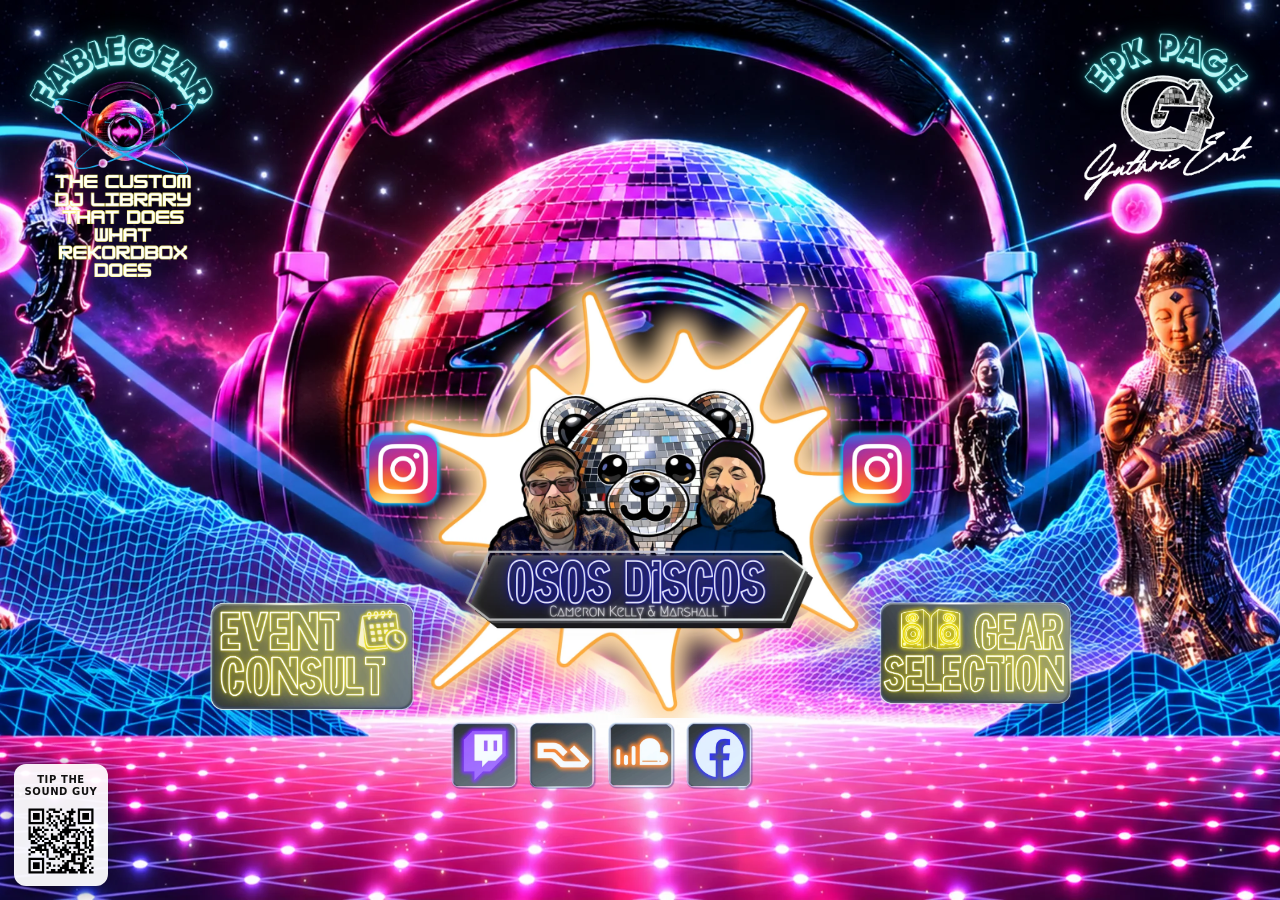
==== commit 1947fb1c: "Homepage: logo links to Instagram; corner badges pin to the window - The Osos Discos logo now opens " ====
--- a/index.html
+++ b/index.html
@@ -190,20 +190,26 @@
        picture. Positions are measured off website-design.png (3840×2160):
        left = button centre, top = button top edge, width = button width. */
     @media (min-width: 768px) and (min-aspect-ratio: 4/3) {
+      :root {
+        --stage-w: min(100vw, 177.78vh);
+        --stage-h: min(56.25vw, 100vh);
+      }
+
       .bg {
         background-image: image-set(url('/assets/home/bg-desktop.webp') type('image/webp'), url('/assets/home/bg-desktop.jpg') type('image/jpeg'));
         background-position: center;
       }
 
+      /* Centred with negative margins, not transform: a transformed
+         ancestor would trap the position: fixed corner badges below. */
       .stage {
         display: block;
         position: absolute;
         top: 50%;
         left: 50%;
-        transform: translate(-50%, -50%);
-        width: min(100vw, 177.78vh);
-        aspect-ratio: 16 / 9;
-        margin: 0;
+        width: var(--stage-w);
+        height: var(--stage-h);
+        margin: calc(var(--stage-h) / -2) 0 0 calc(var(--stage-w) / -2);
         padding: 0;
       }
       .stage > .item,
@@ -217,8 +223,20 @@
       .stage > .interactive:hover  { transform: translateX(-50%) scale(1.035); }
       .stage > .interactive:active { transform: translateX(-50%) scale(0.93); }
 
-      .fable   { --x: 8.6%;  --y: 1.5%;  --w: 15.5%; }
-      .epk     { --x: 91.4%; --y: 2%;    --w: 14%; }
+      /* FableGear and EPK pin to the window corners, so on screens wider
+         than 16:9 they sit at the edges instead of the stage's. Sized off
+         the stage so they still scale with the rest of the picture. */
+      .stage > .fable,
+      .stage > .epk {
+        position: fixed;
+        top: calc(var(--stage-h) * 0.015);
+        transform: none;
+        z-index: 3;
+      }
+      .stage > .fable { left:  calc(var(--stage-w) * 0.006); width: calc(var(--stage-w) * 0.178); transform-origin: top left; }
+      .stage > .epk   { left: auto; right: calc(var(--stage-w) * 0.008); width: calc(var(--stage-w) * 0.161); transform-origin: top right; }
+      .stage > .fable:hover,  .stage > .epk:hover  { transform: scale(1.035); }
+      .stage > .fable:active, .stage > .epk:active { transform: scale(0.93); }
       .logo    { --x: 50%;   --y: 22%;   --w: 44%; }
       .event   { --x: 23.5%; --y: 67.6%; --w: 17.8%; z-index: 1; }
       .gear    { --x: 76.2%; --y: 68.4%; --w: 18.8%; z-index: 1; }
@@ -279,7 +297,7 @@
       </picture>
     </a>
 
-    <a class="item logo interactive" href="https://ososdiscos.com/epk" aria-label="Osos Discos, Cameron Kelly and Marshall T — view the EPK">
+    <a class="item logo interactive" href="https://www.instagram.com/ososdiscos" target="_blank" rel="noopener" aria-label="Osos Discos on Instagram">
       <picture>
         <source srcset="assets/home/logo-osos.webp" type="image/webp" />
         <img src="assets/home/logo-osos.png" width="1400" height="1168" alt="" fetchpriority="high" />
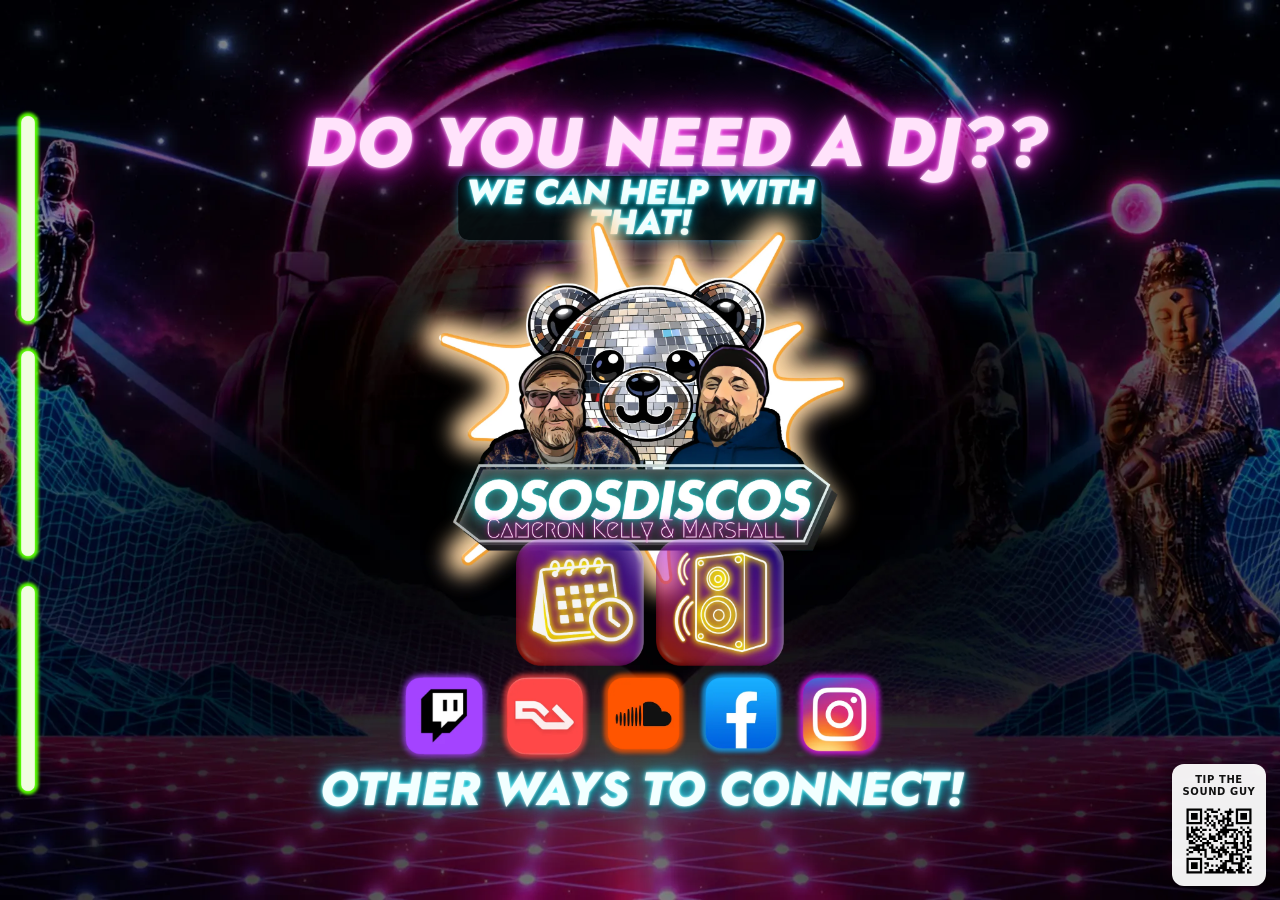
==== commit 50eee683: "Homepage: rebuild to the Osos Discos landing concept with hover reveals Layout follows "website conc" ====
--- a/index.html
+++ b/index.html
@@ -25,7 +25,13 @@
   <link rel="icon" type="image/png" href="assets/logo-osos.png" />
   <link rel="apple-touch-icon" href="assets/logo-osos.png" />
 
-  <link rel="preload" as="image" href="/assets/home/logo-osos.webp" type="image/webp" />
+  <link rel="preload" as="image" href="/assets/home/logo-ososdiscos.webp" type="image/webp" />
+
+  <!-- Jost: a free Futura-style face, the closest match to the mockup's headlines.
+       Allowed by the CSP in _headers (fonts.googleapis.com / fonts.gstatic.com). -->
+  <link rel="preconnect" href="https://fonts.googleapis.com" />
+  <link rel="preconnect" href="https://fonts.gstatic.com" crossorigin />
+  <link rel="stylesheet" href="https://fonts.googleapis.com/css2?family=Jost:ital,wght@1,800&display=swap" />
 
   <style>
     *, *::before, *::after { margin: 0; padding: 0; box-sizing: border-box; }
@@ -33,7 +39,7 @@
     html, body {
       width: 100%;
       min-height: 100%;
-      background: #0a0418;
+      background: #000;
       overflow-x: hidden;
     }
 
@@ -45,106 +51,102 @@
       white-space: nowrap;
     }
 
-    /* ── BACKGROUND ─────────────────────────────────────────
-       Two crops of the same scene. The phone crop is used whenever the
-       stacked layout is (same media query as .stage below), so the
-       buttons never sit over a background framed for the other shape. */
+    img { display: block; width: 100%; height: auto; }
+
+    /* ── INTRO ──────────────────────────────────────────────
+       Starts black; the logo fades in first, then the rest of the scene.
+       Opacity only, so it never fights the hover transforms below.
+       fill-mode both holds everything at 0 until its turn: no flash. */
+    @keyframes fade-in { from { opacity: 0; } to { opacity: 1; } }
+    .logo  { animation: fade-in 400ms ease-out both; }
+    .scene { animation: fade-in 300ms ease-out 350ms both; }
+
+    /* ── BACKGROUND ───────────────────────────────────────── */
     .bg {
       position: fixed;
       inset: 0;
       z-index: 0;
       pointer-events: none;
-      overflow: hidden;
-      background-color: #0a0418;
-      background-image: image-set(url('/assets/home/bg-phone.webp') type('image/webp'), url('/assets/home/bg-phone.jpg') type('image/jpeg'));
+      background-color: #000;
+      background-image: image-set(url('/assets/home/bg-phone-dark.webp') type('image/webp'), url('/assets/home/bg-phone-dark.jpg') type('image/jpeg'));
       background-position: center top;
       background-size: cover;
       background-repeat: no-repeat;
     }
 
-    .bg-video {
-      position: absolute;
-      inset: 0;
-      width: 100%;
-      height: 100%;
-      object-fit: cover;
-      opacity: 0;
-      transition: opacity 0.8s ease;
-    }
-    .bg-video.ready { opacity: 1; }
-
-    /* ── BUTTONS ────────────────────────────────────────── */
-    .item { display: block; }
-    .item img { display: block; width: 100%; height: auto; }
-
-    .interactive {
-      cursor: pointer;
-      -webkit-tap-highlight-color: transparent;
-      transition: transform 0.10s ease, filter 0.10s ease;
-    }
-    .interactive:hover {
-      filter: brightness(1.15) drop-shadow(0 0 14px rgba(255, 90, 220, 0.6));
+    /* ── HEADLINES (real text, neon glow) ─────────────────── */
+    .headline, .subhead, .connect-head {
+      font-family: 'Jost', 'Futura', 'Century Gothic', system-ui, sans-serif;
+      text-align: center;
+      text-transform: uppercase;
+      line-height: 1;
+      white-space: nowrap;
+    }
+    /* Styles follow icon-text.png (Marshall's own export of the headlines). */
+    .headline {
+      font-weight: 800;
+      font-style: italic;
+      color: #ffe3fb;
+      letter-spacing: 0.01em;
+      text-shadow:
+        0 0 0.05em #fff,
+        0 0 0.16em #ff4cf0,
+        0 0 0.4em #e21bd6,
+        0 0 0.8em #a3009b;
+    }
+    .subhead, .connect-head {
+      font-weight: 800;
+      font-style: italic;
+      color: #f2ffff;
+      text-shadow:
+        0 0 0.05em #fff,
+        0 0 0.16em #39f3ff,
+        0 0 0.4em #00c6e0,
+        0.04em 0.06em 0.1em rgba(0, 0, 0, 0.9);
+    }
+    /* The dark rounded backing behind "WE CAN HELP WITH THAT!" */
+    .subhead {
+      background: rgba(4, 14, 16, 0.92);
+      border-radius: 0.3em;
+      padding: 0.06em 0.22em 0.08em;
+      box-shadow: 0 0 0.25em rgba(0, 220, 240, 0.35);
+    }
+
+    /* ── LINKS / FOCUS ────────────────────────────────────── */
+    a { -webkit-tap-highlight-color: transparent; }
+    .src, .social { transition: transform 0.12s ease, filter 0.12s ease; }
+    .social:hover, .reveal:hover .src, .reveal:focus-visible .src {
+      filter: brightness(1.12) drop-shadow(0 0 14px rgba(255, 90, 220, 0.55));
       transform: scale(1.035);
     }
-    .interactive:active {
+    .social:active, a.reveal:active .src {
       transform: scale(0.93);
-      filter: brightness(0.68);
+      filter: brightness(0.7);
       transition-duration: 0.05s;
     }
-    .interactive:focus-visible {
+    .reveal:focus-visible, .social:focus-visible {
       outline: 2px solid #7ef9ff;
       outline-offset: 4px;
       border-radius: 10px;
     }
 
-    .socials {
-      display: grid;
-      grid-template-columns: 1fr 1fr;
-      gap: 12px;
-    }
-    .socials img { display: block; width: 100%; height: auto; }
-
-    /* ── PHONE / PORTRAIT: stacked grid ──────────────────────
-       Follows "phone reference.png": FableGear and EPK side by side,
-       Gear then Event, socials 2×2 (RA, Facebook / Twitch, SoundCloud),
-       and the logo last with each Instagram icon beside its owner's face. */
-    .stage {
-      position: relative;
-      z-index: 2;
-      display: grid;
-      grid-template-columns: 1fr 1fr;
-      grid-template-areas:
-        "fable epk"
-        "gear  gear"
-        "event event"
-        "soc   soc"
-        "logo  logo";
-      align-items: center;
-      justify-items: center;
-      gap: 16px 12px;
-      width: min(100% - 32px, 520px);
-      margin: 0 auto;
-      padding: 24px 0 16px;
-    }
-    .fable  { grid-area: fable; width: 72%; }
-    .epk    { grid-area: epk;   width: 66%; }
-    .gear   { grid-area: gear;  width: 60%; }
-    .event  { grid-area: event; width: 56%; }
-    .socials { grid-area: soc;  width: 46%; }
-    .logo   { grid-area: logo;  width: 100%; margin-top: 4%; }
-    .ig-c, .ig-m {
-      grid-area: logo;
-      align-self: start;
-      width: 19%;
-      margin-top: 18%;
-      z-index: 1;
-    }
-    .ig-c { justify-self: start; margin-left: 2%; }
-    .ig-m { justify-self: end;   margin-right: 2%; }
-    .s-ra { order: 1; }
-    .s-fb { order: 2; }
-    .s-tw { order: 3; }
-    .s-sc { order: 4; }
+    /* ── REVEALS: lime text slides out of its bar / button ───
+       Each .reveal is one link (or, for the unlinked services bar, one
+       focusable group) covering the source object AND the full footprint
+       of its label, so hovering the empty space beside a bar opens it and
+       moving onto the text doesn't flicker. The label sits in a .clip
+       box whose inner edge runs under the source object (z-index above),
+       so the text reads as emerging from behind it, not fading in place.
+       Resting state is a transform, never display/visibility: the alt
+       text stays readable for screen readers. */
+    .reveal { display: block; position: relative; text-decoration: none; }
+    .reveal .src  { position: relative; z-index: 2; }
+    .reveal .clip { overflow: hidden; }
+    .reveal .label {
+      transition: transform 300ms cubic-bezier(0.2, 0.7, 0.2, 1);
+    }
+
+    .socials { display: flex; justify-content: center; }
 
     /* ── TIP JAR (Venmo QR) ──────────────────────────────── */
     .tip-jar {
@@ -163,14 +165,8 @@
       text-decoration: none;
       transition: transform 0.12s ease, box-shadow 0.12s ease;
     }
-    .tip-jar:hover {
-      transform: scale(1.04);
-      box-shadow: 0 6px 26px rgba(0, 0, 0, 0.55);
-    }
-    .tip-jar:active {
-      transform: scale(0.95);
-      transition-duration: 0.05s;
-    }
+    .tip-jar:hover { transform: scale(1.04); box-shadow: 0 6px 26px rgba(0, 0, 0, 0.55); }
+    .tip-jar:active { transform: scale(0.95); transition-duration: 0.05s; }
     .tip-jar-label {
       font-family: system-ui, sans-serif;
       font-size: 9px;
@@ -184,24 +180,56 @@
     }
     .tip-jar-qr { display: block; width: 58px; height: 58px; }
 
+    /* ── PHONE / PORTRAIT: stacked ───────────────────────────
+       No hover on phones, so every lime label is simply shown beside its
+       object (the spec's default for touch). */
+    .stage {
+      position: relative;
+      z-index: 2;
+      display: flex;
+      flex-direction: column;
+      align-items: center;
+      gap: 14px;
+      width: min(100% - 32px, 520px);
+      margin: 0 auto;
+      padding: 28px 0 12px;
+    }
+    .headline { font-size: clamp(26px, 8.4vw, 44px); }
+    .subhead  { font-size: clamp(16px, 5vw, 26px); line-height: 1.05; }
+    .connect-head { font-size: clamp(17px, 5.2vw, 27px); margin-top: 6px; }
+    .logo { width: 92%; }
+
+    .reveal { display: flex; align-items: center; gap: 4%; width: 100%; }
+    .reveal .clip { overflow: visible; }
+    .r-cal .src, .r-spk .src { flex: 0 0 34%; }
+    .r-cal .clip, .r-spk .clip { flex: 0 0 52%; }
+    .r-cal, .r-spk { justify-content: center; }
+    .r-cal { flex-direction: row-reverse; }
+    .r-bar .src { flex: 0 0 5.5%; }
+    .r-bar .clip { flex: 0 0 40%; }
+    .r-bar { justify-content: center; width: 82%; }
+    .bars { display: grid; grid-template-columns: 1fr; justify-items: center; gap: 6px; width: 100%; }
+
+    .socials { gap: 3%; width: 100%; }
+    .social { flex: 0 0 17%; }
+
     /* ── WIDE SCREENS: the mockup's 16:9 composition ─────────
-       The stage is the largest 16:9 box that fits the viewport, and every
-       button is placed in % of that box, so the layout scales as one
-       picture. Positions are measured off website-design.png (3840×2160):
-       left = button centre, top = button top edge, width = button width. */
+       The stage is the largest 16:9 box that fits the viewport. Every
+       position below is in pixels of "website concept.png" (3840×2160),
+       measured by diffing it against the bare background, then scaled by
+       --u (one concept pixel). --l/--t/--w/--h = left/top/width/height. */
     @media (min-width: 768px) and (min-aspect-ratio: 4/3) {
       :root {
         --stage-w: min(100vw, 177.78vh);
         --stage-h: min(56.25vw, 100vh);
+        --u: calc(var(--stage-w) / 3840);
       }
 
       .bg {
-        background-image: image-set(url('/assets/home/bg-desktop.webp') type('image/webp'), url('/assets/home/bg-desktop.jpg') type('image/jpeg'));
+        background-image: image-set(url('/assets/home/bg-desktop-dark.webp') type('image/webp'), url('/assets/home/bg-desktop-dark.jpg') type('image/jpeg'));
         background-position: center;
       }
 
-      /* Centred with negative margins, not transform: a transformed
-         ancestor would trap the position: fixed corner badges below. */
       .stage {
         display: block;
         position: absolute;
@@ -212,44 +240,78 @@
         margin: calc(var(--stage-h) / -2) 0 0 calc(var(--stage-w) / -2);
         padding: 0;
       }
-      .stage > .item,
-      .stage > .socials {
+      .stage .at, .stage .reveal, .reveal .src, .reveal .clip, .reveal .label {
         position: absolute;
-        left: var(--x);
-        top: var(--y);
-        width: var(--w);
+        left: calc(var(--l, 0) * var(--u));
+        top: calc(var(--t, 0) * var(--u));
+        width: calc(var(--w) * var(--u));
+      }
+      /* Custom properties inherit, so without these resets a child with no
+         --t of its own would pick up its .reveal's offset and be pushed
+         down by it twice. */
+      .reveal .src, .reveal .clip, .reveal .label { --l: 0; --t: 0; }
+      .reveal, .reveal .clip { height: calc(var(--h) * var(--u)); }
+      .reveal { display: block; flex: none; }
+      .reveal .clip { overflow: hidden; z-index: 1; }
+
+      /* Text centred on a measured x, top-aligned to its measured cap line. */
+      .headline, .subhead, .connect-head {
+        position: absolute;
+        left: calc(var(--x) * var(--u));
+        top: calc(var(--t) * var(--u));
         transform: translateX(-50%);
-      }
-      .stage > .interactive:hover  { transform: translateX(-50%) scale(1.035); }
-      .stage > .interactive:active { transform: translateX(-50%) scale(0.93); }
-
-      /* FableGear and EPK pin to the window corners, so on screens wider
-         than 16:9 they sit at the edges instead of the stage's. Sized off
-         the stage so they still scale with the rest of the picture. */
-      .stage > .fable,
-      .stage > .epk {
-        position: fixed;
-        top: calc(var(--stage-h) * 0.015);
-        transform: none;
-        z-index: 3;
-      }
-      .stage > .fable { left:  calc(var(--stage-w) * 0.006); width: calc(var(--stage-w) * 0.178); transform-origin: top left; }
-      .stage > .epk   { left: auto; right: calc(var(--stage-w) * 0.008); width: calc(var(--stage-w) * 0.161); transform-origin: top right; }
-      .stage > .fable:hover,  .stage > .epk:hover  { transform: scale(1.035); }
-      .stage > .fable:active, .stage > .epk:active { transform: scale(0.93); }
-      .logo    { --x: 50%;   --y: 22%;   --w: 44%; }
-      .event   { --x: 23.5%; --y: 67.6%; --w: 17.8%; z-index: 1; }
-      .gear    { --x: 76.2%; --y: 68.4%; --w: 18.8%; z-index: 1; }
-      /* Instagram icons flank the logo beside each face, as on phones. */
-      .ig-c    { --x: 31.5%; --y: 47%;   --w: 6.4%; margin: 0; z-index: 1; }
-      .ig-m    { --x: 68.5%; --y: 47%;   --w: 6.4%; margin: 0; z-index: 1; }
-      .logo    { margin: 0; }
-      .socials { --x: 50%;   --y: 87.8%; --w: 29.6%; z-index: 1; display: flex; gap: 2.8%; }
-      .socials a { flex: 0 0 auto; width: 17.9%; order: 0; }
-
+        margin: 0;
+      }
+      .headline     { --x: 2030; --t: 56;   font-size: calc(206 * var(--u)); }
+      .subhead      { --x: 1920; --t: 258;  font-size: calc(104 * var(--u)); line-height: 0.85; }
+      .connect-head { --x: 1924; --t: 2028; font-size: calc(140 * var(--u)); }
+
+      .logo { --l: 1211; --t: 298; --w: 1418; }
+
+      /* Bars: bar at the left edge, label emerges rightwards from it. */
+      .r-services  { --l: 43; --t: 58;   --w: 703; --h: 657; }
+      .r-fablegear { --l: 43; --t: 762;  --w: 485; --h: 657; }
+      .r-epk       { --l: 43; --t: 1450; --w: 440; --h: 695; }
+      .r-bar .src  { --l: 0; --w: 82; }
+      .r-epk .src  { --t: 18; }
+      .r-bar .clip { --l: 62; --t: 0; }
+      .r-services .clip  { --w: 641; }
+      .r-fablegear .clip { --w: 423; }
+      .r-epk .clip       { --w: 378; }
+      .r-services .label  { --l: -35; --t: 35; --w: 676; }
+      .r-fablegear .label { --l: -29; --t: 6;  --w: 452; }
+      .r-epk .label       { --l: -8;  --t: 0;  --w: 386; }
+      .r-bar .label { transform: translateX(-108%); }
+
+      /* Calendar: label emerges leftwards from behind the button. */
+      .r-cal        { --l: 1067; --t: 1346; --w: 864; --h: 382; }
+      .r-cal .src   { --l: 482; --t: 0; --w: 382; }
+      .r-cal .clip  { --l: 0;   --t: 0; --w: 533; }
+      .r-cal .label { --l: 0;   --t: 3; --w: 487; transform: translateX(108%); }
+
+      /* Speaker: label emerges rightwards from behind the button. */
+      .r-spk        { --l: 1969; --t: 1346; --w: 834; --h: 382; }
+      .r-spk .src   { --l: 0;   --t: 0; --w: 382; }
+      .r-spk .clip  { --l: 331; --t: 0; --w: 503; }
+      .r-spk .label { --l: 46;  --t: 6; --w: 457; transform: translateX(-108%); }
+
+      .reveal:hover .label,
+      .reveal:focus-within .label { transform: translateX(0); }
+
+      .bars { display: contents; }
+
+      .socials { display: contents; }
+      .social { --t: 1738; }
+      .s-tw { --l: 1192; --w: 280; }
+      .s-ra { --l: 1493; --w: 282; }
+      .s-sc { --l: 1798; --w: 267; }
+      .s-fb { --l: 2090; --w: 264; }
+      .s-ig { --l: 2382; --w: 272; }
+
+      /* Bottom-right: the mockup's bottom-left now belongs to the EPK bar. */
       .tip-jar {
         position: fixed;
-        left: 14px;
+        right: 14px;
         bottom: 14px;
         margin: 0;
         padding: 10px 10px 8px;
@@ -262,122 +324,150 @@
       .tip-jar { display: none; }
     }
 
-    @media (max-width: 600px) {
-      .bg-video { display: none; }
+    /* Touch screens big enough for the 16:9 layout (tablets in landscape):
+       no hover, so the labels sit in their final positions. */
+    @media (min-width: 768px) and (min-aspect-ratio: 4/3) and (hover: none) {
+      .reveal .label { transform: none; transition: none; }
     }
 
     @media (prefers-reduced-motion: reduce) {
-      .interactive, .tip-jar { transition: none; }
+      .logo, .scene { animation: none; }
+      .src, .social, .tip-jar, .reveal .label { transition: none; }
     }
   </style>
 </head>
 <body>
 
-  <div class="bg">
-    <!-- Drop a `hero-bg.mp4` in the repo root to enable. Falls back to the static background automatically. -->
-    <video class="bg-video" id="bgVideo" autoplay muted loop playsinline preload="metadata">
-      <source src="hero-bg.mp4" type="video/mp4" />
-    </video>
-  </div>
+  <div class="bg scene"></div>
 
   <main class="stage">
     <h1 class="visually-hidden">Osos Discos — Cameron Kelly &amp; Marshall T, Philadelphia DJs</h1>
 
-    <a class="item fable interactive" href="fablegear.html">
+    <p class="headline scene">Do you need a DJ??</p>
+    <p class="subhead scene">We can help with<br />that!</p>
+
+    <a class="at logo" href="https://www.instagram.com/ososdiscos" target="_blank" rel="noopener" aria-label="Osos Discos on Instagram">
       <picture>
-        <source srcset="assets/home/fablegear.webp" type="image/webp" />
-        <img src="assets/home/fablegear.png" width="618" height="723" alt="FableGear: the custom DJ library that does what rekordbox does" />
+        <source srcset="assets/home/logo-ososdiscos.webp" type="image/webp" />
+        <img src="assets/home/logo-ososdiscos.png" width="1470" height="1321" alt="" fetchpriority="high" />
       </picture>
     </a>
 
-    <a class="item epk interactive" href="https://ososdiscos.com/epk">
-      <picture>
-        <source srcset="assets/home/epk.webp" type="image/webp" />
-        <img src="assets/home/epk.png" width="582" height="538" alt="EPK page — Guthrie Entertainment" />
-      </picture>
+    <a class="reveal r-cal scene" href="consult.html">
+      <span class="src">
+        <picture>
+          <source srcset="assets/home/btn-calendar.webp" type="image/webp" />
+          <img src="assets/home/btn-calendar.png" width="382" height="382" alt="" />
+        </picture>
+      </span>
+      <span class="clip">
+        <span class="label">
+          <picture>
+            <source srcset="assets/home/label-calendar.webp" type="image/webp" />
+            <img src="assets/home/label-calendar.png" width="487" height="368" alt="Tell us about the event. Schedule a consult." />
+          </picture>
+        </span>
+      </span>
     </a>
 
-    <a class="item logo interactive" href="https://www.instagram.com/ososdiscos" target="_blank" rel="noopener" aria-label="Osos Discos on Instagram">
-      <picture>
-        <source srcset="assets/home/logo-osos.webp" type="image/webp" />
-        <img src="assets/home/logo-osos.png" width="1400" height="1168" alt="" fetchpriority="high" />
-      </picture>
+    <a class="reveal r-spk scene" href="gear.html">
+      <span class="src">
+        <picture>
+          <source srcset="assets/home/btn-speaker.webp" type="image/webp" />
+          <img src="assets/home/btn-speaker.png" width="382" height="382" alt="" />
+        </picture>
+      </span>
+      <span class="clip">
+        <span class="label">
+          <picture>
+            <source srcset="assets/home/label-speaker.webp" type="image/webp" />
+            <img src="assets/home/label-speaker.png" width="457" height="368" alt="Browse the sound &amp; shelter. Build a cart." />
+          </picture>
+        </span>
+      </span>
     </a>
 
-    <a class="item event interactive" href="consult.html">
-      <picture>
-        <source srcset="assets/home/event-consult.webp" type="image/webp" />
-        <img src="assets/home/event-consult.png" width="710" height="475" alt="Event consult" />
-      </picture>
-    </a>
-
-    <a class="item gear interactive" href="gear.html">
-      <picture>
-        <source srcset="assets/home/gear-selection.webp" type="image/webp" />
-        <img src="assets/home/gear-selection.png" width="797" height="469" alt="Gear selection" />
-      </picture>
-    </a>
-
-    <a class="item ig-c interactive" href="https://www.instagram.com/camalama/" target="_blank" rel="noopener" title="Cameron on Instagram">
-      <picture>
-        <source srcset="assets/home/instagram.webp" type="image/webp" />
-        <img src="assets/home/instagram.png" width="454" height="452" alt="Cameron on Instagram" />
-      </picture>
-    </a>
-
-    <a class="item ig-m interactive" href="https://www.instagram.com/djmarshall.t/" target="_blank" rel="noopener" title="Marshall on Instagram">
-      <picture>
-        <source srcset="assets/home/instagram.webp" type="image/webp" />
-        <img src="assets/home/instagram.png" width="454" height="452" alt="Marshall on Instagram" />
-      </picture>
-    </a>
+    <div class="bars">
+      <!-- No services page yet: a focusable group so the text still reveals
+           on hover and keyboard focus, but it links nowhere. -->
+      <div class="reveal r-bar r-services scene" tabindex="0" role="group" aria-label="Browse other services (coming soon)">
+        <span class="src"><img src="assets/home/bar.png" width="82" height="657" alt="" /></span>
+        <span class="clip">
+          <span class="label">
+            <picture>
+              <source srcset="assets/home/label-services.webp" type="image/webp" />
+              <img src="assets/home/label-services.png" width="676" height="583" alt="Browse other services" />
+            </picture>
+          </span>
+        </span>
+      </div>
+
+      <a class="reveal r-bar r-fablegear scene" href="fablegear.html">
+        <span class="src"><img src="assets/home/bar.png" width="82" height="657" alt="" /></span>
+        <span class="clip">
+          <span class="label">
+            <picture>
+              <source srcset="assets/home/label-fablegear.webp" type="image/webp" />
+              <img src="assets/home/label-fablegear.png" width="452" height="636" alt="Check out FableGear" />
+            </picture>
+          </span>
+        </span>
+      </a>
+
+      <a class="reveal r-bar r-epk scene" href="https://ososdiscos.com/epk">
+        <span class="src"><img src="assets/home/bar.png" width="82" height="657" alt="" /></span>
+        <span class="clip">
+          <span class="label">
+            <picture>
+              <source srcset="assets/home/label-epk.webp" type="image/webp" />
+              <img src="assets/home/label-epk.png" width="386" height="695" alt="Learn more about the DJs at their EPK page" />
+            </picture>
+          </span>
+        </span>
+      </a>
+    </div>
+
+    <p class="connect-head scene">Other ways to connect!</p>
 
     <nav class="socials" aria-label="Osos Discos elsewhere">
-      <a class="interactive s-tw" href="https://www.twitch.tv/chefcamalama" target="_blank" rel="noopener">
-        <picture>
-          <source srcset="assets/home/twitch.webp" type="image/webp" />
-          <img src="assets/home/twitch.png" width="220" height="216" alt="Twitch" />
-        </picture>
-      </a>
-      <a class="interactive s-ra" href="https://ra.co/promoters/191868" target="_blank" rel="noopener">
-        <picture>
-          <source srcset="assets/home/resident-advisor.webp" type="image/webp" />
-          <img src="assets/home/resident-advisor.png" width="220" height="216" alt="Resident Advisor" />
-        </picture>
-      </a>
-      <a class="interactive s-sc" href="https://soundcloud.com/kineticnola" target="_blank" rel="noopener">
-        <picture>
-          <source srcset="assets/home/soundcloud.webp" type="image/webp" />
-          <img src="assets/home/soundcloud.png" width="222" height="220" alt="SoundCloud" />
-        </picture>
-      </a>
-      <a class="interactive s-fb" href="https://www.facebook.com/DjCameronKelly/" target="_blank" rel="noopener">
-        <picture>
-          <source srcset="assets/home/facebook.webp" type="image/webp" />
-          <img src="assets/home/facebook.png" width="220" height="216" alt="Facebook" />
+      <a class="at social s-tw scene" href="https://www.twitch.tv/chefcamalama" target="_blank" rel="noopener">
+        <picture>
+          <source srcset="assets/home/icon-twitch.webp" type="image/webp" />
+          <img src="assets/home/icon-twitch.png" width="280" height="280" alt="Twitch" />
+        </picture>
+      </a>
+      <a class="at social s-ra scene" href="https://ra.co/promoters/191868" target="_blank" rel="noopener">
+        <picture>
+          <source srcset="assets/home/icon-ra.webp" type="image/webp" />
+          <img src="assets/home/icon-ra.png" width="282" height="280" alt="Resident Advisor" />
+        </picture>
+      </a>
+      <a class="at social s-sc scene" href="https://soundcloud.com/kineticnola" target="_blank" rel="noopener">
+        <picture>
+          <source srcset="assets/home/icon-soundcloud.webp" type="image/webp" />
+          <img src="assets/home/icon-soundcloud.png" width="267" height="267" alt="SoundCloud" />
+        </picture>
+      </a>
+      <a class="at social s-fb scene" href="https://www.facebook.com/DjCameronKelly/" target="_blank" rel="noopener">
+        <picture>
+          <source srcset="assets/home/icon-fb.webp" type="image/webp" />
+          <img src="assets/home/icon-fb.png" width="264" height="264" alt="Facebook" />
+        </picture>
+      </a>
+      <a class="at social s-ig scene" href="https://www.instagram.com/ososdiscos" target="_blank" rel="noopener">
+        <picture>
+          <source srcset="assets/home/icon-ig.webp" type="image/webp" />
+          <img src="assets/home/icon-ig.png" width="272" height="271" alt="Instagram" />
         </picture>
       </a>
     </nav>
   </main>
 
-  <a class="tip-jar" href="https://venmo.com/u/Totoro_mg" target="_blank" rel="noopener" aria-label="Tip the sound guy on Venmo">
+  <a class="tip-jar scene" href="https://venmo.com/u/Totoro_mg" target="_blank" rel="noopener" aria-label="Tip the sound guy on Venmo">
     <span class="tip-jar-label">Tip the<br />sound guy</span>
     <img class="tip-jar-qr" src="assets/qr-tip-venmo.svg" alt="" />
   </a>
 
-  <script>
-    /* ── HERO VIDEO ───────────────────────────────────────
-       If hero-bg.mp4 exists, fade it in over the background.
-       If not (404 or codec failure), leave the static background. */
-    (function () {
-      const v = document.getElementById('bgVideo');
-      if (!v) return;
-      v.addEventListener('canplay', () => v.classList.add('ready'), { once: true });
-      v.addEventListener('error', () => v.remove());
-      // If no <source> resolves, the video silently has no readyState — clean up.
-      setTimeout(() => { if (v.readyState === 0) v.remove(); }, 3000);
-    })();
-  </script>
   <script src="track.js" defer></script>
 </body>
 </html>
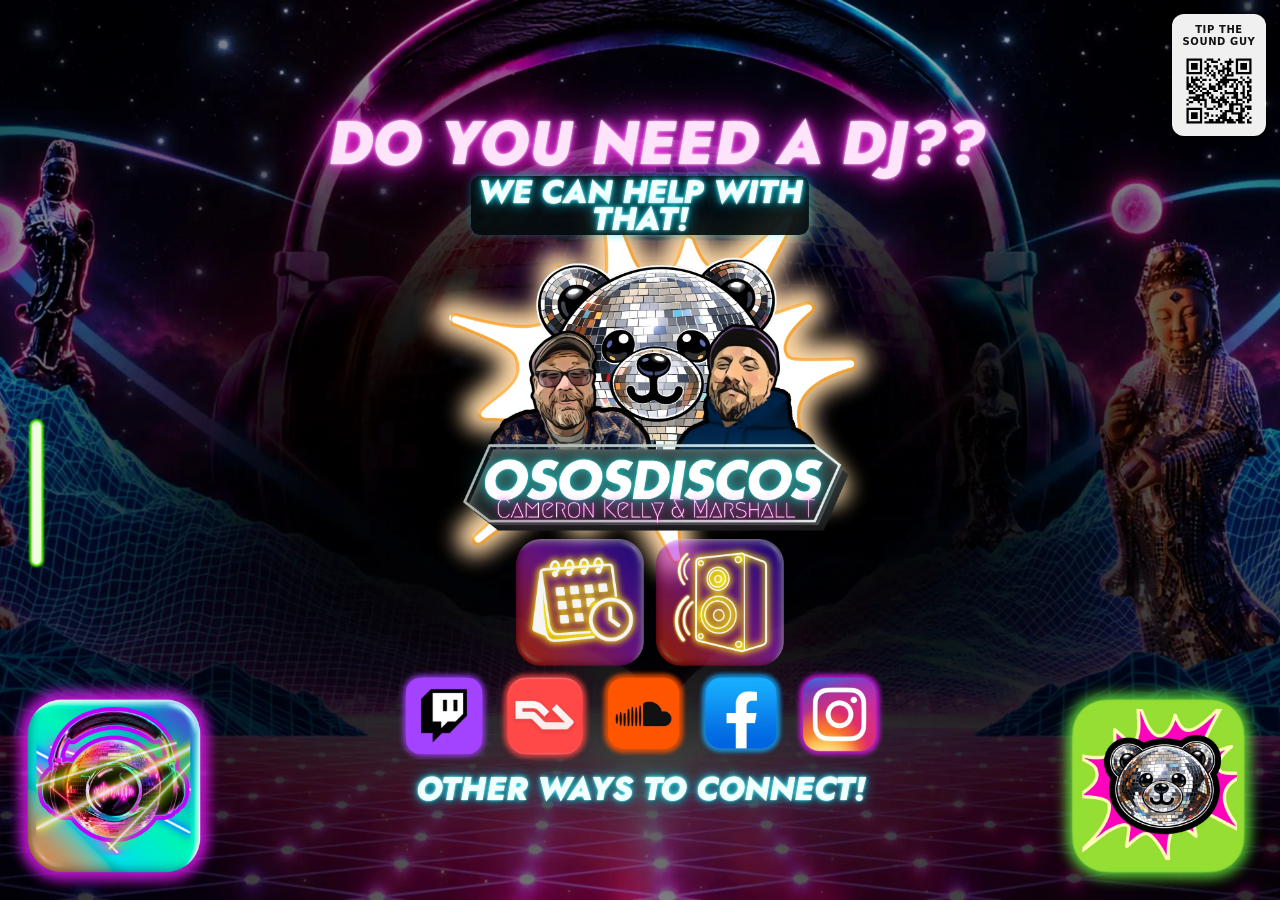
==== commit 7efccd2c: "Homepage: phone tile grid; desktop to the 10/19 reference with pinned corners Phone (phone-render.pn" ====
--- a/index.html
+++ b/index.html
@@ -31,7 +31,9 @@
        Allowed by the CSP in _headers (fonts.googleapis.com / fonts.gstatic.com). -->
   <link rel="preconnect" href="https://fonts.googleapis.com" />
   <link rel="preconnect" href="https://fonts.gstatic.com" crossorigin />
-  <link rel="stylesheet" href="https://fonts.googleapis.com/css2?family=Jost:ital,wght@1,800&display=swap" />
+  <!-- Bangers: the slanted, hand-drawn caps of the lime captions in
+       phone-render.png (phone layout only). -->
+  <link rel="stylesheet" href="https://fonts.googleapis.com/css2?family=Bangers&family=Jost:ital,wght@1,800&display=swap" />
 
   <style>
     *, *::before, *::after { margin: 0; padding: 0; box-sizing: border-box; }
@@ -67,11 +69,43 @@
       inset: 0;
       z-index: 0;
       pointer-events: none;
+      overflow: hidden;
       background-color: #000;
-      background-image: image-set(url('/assets/home/bg-phone-dark.webp') type('image/webp'), url('/assets/home/bg-phone-dark.jpg') type('image/jpeg'));
+    }
+    .bg-img {
+      position: absolute;
+      left: 0;
+      top: 0;
+      width: 100%;
+      height: 100%;
+      background-image: image-set(url('/assets/home/bg-phone-fall.webp') type('image/webp'), url('/assets/home/bg-phone-fall.jpg') type('image/jpeg'));
       background-position: center top;
       background-size: cover;
       background-repeat: no-repeat;
+    }
+
+    /* ── PHONE: SLOW-TRACKING BACKGROUND (depth parallax) ─────
+       The foreground scrolls at full speed; the background (a tall
+       starfield-to-grid-floor image) drifts top to bottom over the WHOLE
+       page scroll, so far slower than the content, which makes the space
+       read as huge and far away, like falling toward the neon floor.
+       It's driven by scroll position, not time: CSS scroll timeline where
+       supported, a small rAF fallback in the script below otherwise. The
+       @supports guard matters: without scroll timelines the same keyframes
+       would run on a timer and jump straight to the end. */
+    @keyframes bg-fall {
+      from { transform: translateY(0); }
+      to   { transform: translateY(calc(100vh - 100%)); }
+    }
+    @media not ((min-width: 768px) and (min-aspect-ratio: 4/3)) {
+      /* bg-phone-fall is 720x2000 (about 1:2.8): full width, at its own height. That shape is the sweet spot: on a typical phone it overhangs the screen by ~30%, so it drifts at roughly a quarter of the content speed (measured 26% on 375x812 and 430x932). */
+      .bg-img { height: max(100vh, calc(100vw * 2000 / 720)); will-change: transform; }
+      @supports (animation-timeline: scroll()) {
+        .bg-img {
+          animation: bg-fall linear both;
+          animation-timeline: scroll(root block);
+        }
+      }
     }
 
     /* ── HEADLINES (real text, neon glow) ─────────────────── */
@@ -195,23 +229,61 @@
       padding: 28px 0 12px;
     }
     .headline { font-size: clamp(26px, 8.4vw, 44px); }
-    .subhead  { font-size: clamp(16px, 5vw, 26px); line-height: 1.05; }
-    .connect-head { font-size: clamp(17px, 5.2vw, 27px); margin-top: 6px; }
+    .subhead  { font-size: clamp(20px, 7vw, 36px); line-height: 0.95; white-space: normal; }
+    .connect-head { font-size: clamp(20px, 6.6vw, 34px); margin-top: 4px; }
     .logo { width: 92%; }
 
-    .reveal { display: flex; align-items: center; gap: 4%; width: 100%; }
-    .reveal .clip { overflow: visible; }
-    .r-cal .src, .r-spk .src { flex: 0 0 34%; }
-    .r-cal .clip, .r-spk .clip { flex: 0 0 52%; }
-    .r-cal, .r-spk { justify-content: center; }
-    .r-cal { flex-direction: row-reverse; }
-    .r-bar .src { flex: 0 0 5.5%; }
-    .r-bar .clip { flex: 0 0 40%; }
-    .r-bar { justify-content: center; width: 82%; }
-    .bars { display: grid; grid-template-columns: 1fr; justify-items: center; gap: 6px; width: 100%; }
-
-    .socials { gap: 3%; width: 100%; }
-    .social { flex: 0 0 17%; }
+    /* ── PHONE: CAPTIONED TILES (phone-render.png) ───────────
+       The phone has its own markup for the links: each tile is one link
+       holding its icon AND its caption, so the whole thing is tappable.
+       The desktop's bars, reveals and icon row are hidden here and the
+       tiles are hidden on desktop, so no link is ever shown twice. */
+    .socials, .reveal, .bars { display: none; }
+    .subhead { background: none; box-shadow: none; padding: 0; }
+
+    .tiles {
+      display: grid;
+      grid-template-columns: 1fr 1fr;
+      gap: 18px 4%;
+      /* Wider than the stage's 16px gutters: the mockup runs captions
+         nearly to the screen edge, and the extra room keeps words whole. */
+      width: min(100vw - 12px, 560px);
+    }
+    .tile {
+      display: grid;
+      grid-template-columns: 1fr 46%;
+      align-items: center;
+      gap: 5%;
+      text-decoration: none;
+    }
+    /* Right-hand tiles mirror: icon first, caption ranged left. */
+    .tile.r { grid-template-columns: 46% 1fr; }
+    .tile.r .icon { order: -1; }
+    .tile .icon { transition: transform 0.12s ease, filter 0.12s ease; }
+    .tile:active .icon { transform: scale(0.93); filter: brightness(0.7); transition-duration: 0.05s; }
+    .tile:focus-visible { outline: 2px solid #7ef9ff; outline-offset: 4px; border-radius: 10px; }
+
+    .cap {
+      font-family: 'Bangers', 'Impact', 'Arial Narrow', sans-serif;
+      font-size: clamp(14px, 4.2vw, 24px);
+      line-height: 0.95;
+      letter-spacing: 0.02em;
+      text-transform: uppercase;
+      text-align: right;
+      color: #efffd6;
+      text-shadow:
+        0 0 0.06em #fff,
+        0 0 0.2em #7dff2a,
+        0 0 0.45em #3fd400;
+    }
+    .tile.r .cap { text-align: left; }
+    .nb { white-space: nowrap; }
+
+    /* FableGear: a bigger icon centred across both columns, a caption
+       either side, and its closing line underneath. */
+    .tile.fg { grid-column: 1 / -1; grid-template-columns: 1fr 40% 1fr; gap: 3%; }
+    .tile.fg .cap-r { text-align: left; }
+    .tile.fg .cap-end { grid-column: 1 / -1; text-align: center; margin-top: 10px; font-size: clamp(17px, 5.4vw, 28px); }
 
     /* ── WIDE SCREENS: the mockup's 16:9 composition ─────────
        The stage is the largest 16:9 box that fits the viewport. Every
@@ -225,7 +297,7 @@
         --u: calc(var(--stage-w) / 3840);
       }
 
-      .bg {
+      .bg-img {
         background-image: image-set(url('/assets/home/bg-desktop-dark.webp') type('image/webp'), url('/assets/home/bg-desktop-dark.jpg') type('image/jpeg'));
         background-position: center;
       }
@@ -262,26 +334,61 @@
         transform: translateX(-50%);
         margin: 0;
       }
-      .headline     { --x: 2030; --t: 56;   font-size: calc(206 * var(--u)); }
-      .subhead      { --x: 1920; --t: 258;  font-size: calc(104 * var(--u)); line-height: 0.85; }
-      .connect-head { --x: 1924; --t: 2028; font-size: calc(140 * var(--u)); }
-
-      .logo { --l: 1211; --t: 298; --w: 1418; }
-
-      /* Bars: bar at the left edge, label emerges rightwards from it. */
-      .r-services  { --l: 43; --t: 58;   --w: 703; --h: 657; }
-      .r-fablegear { --l: 43; --t: 762;  --w: 485; --h: 657; }
-      .r-epk       { --l: 43; --t: 1450; --w: 440; --h: 695; }
+      .headline     { --x: 1968; --t: 68;   font-size: calc(183 * var(--u)); }
+      .subhead      { --x: 1920; --t: 258;  font-size: calc(97 * var(--u)); line-height: 0.85; }
+      .connect-head { --x: 1920; --t: 2048; font-size: calc(98 * var(--u)); }
+
+      .logo { --l: 1243; --t: 238; --w: 1418; }
+
+      /* The subhead overlaps the logo's starburst; it sits on top of it. */
+      .subhead { z-index: 1; }
+
+      /* Services bar: label emerges rightwards from it. Positions from
+         bg-reference-large.png, the desktop source of truth since 10/19. */
+      .r-services  { --l: 43; --t: 886;  --w: 703; --h: 657; }
+
+      /* Pinned to the WINDOW edges, not the 16:9 stage, so on screens wider
+         (or taller) than 16:9 they hug the edges. Still sized in --u so
+         they scale with everything else. position: fixed works here
+         because .stage is centred with margins, never a transform. */
+      .stage .r-services, .stage .r-fg, .stage .r-epk { position: fixed; }
+      .stage .r-services { top: calc(50vh - var(--stage-h) / 2 + var(--t) * var(--u)); }
+      .stage .r-fg  { top: auto; bottom: calc(var(--b) * var(--u)); }
+      .stage .r-epk { top: auto; left: auto; right: calc(var(--r) * var(--u)); bottom: calc(var(--b) * var(--u)); }
       .r-bar .src  { --l: 0; --w: 82; }
-      .r-epk .src  { --t: 18; }
+      /* The reference draws this bar thinner and shorter than bar.png. */
+      .r-services .src { --l: 39; --t: 95; --w: 57; }
       .r-bar .clip { --l: 62; --t: 0; }
       .r-services .clip  { --w: 641; }
-      .r-fablegear .clip { --w: 423; }
-      .r-epk .clip       { --w: 378; }
       .r-services .label  { --l: -35; --t: 35; --w: 676; }
-      .r-fablegear .label { --l: -29; --t: 6;  --w: 452; }
-      .r-epk .label       { --l: -8;  --t: 0;  --w: 386; }
       .r-bar .label { transform: translateX(-108%); }
+
+      /* App-icon reveals in the bottom corners. The captions are real
+         text (Bangers, as on phones), not images. */
+      .r-app .label {
+        font-family: 'Bangers', 'Impact', 'Arial Narrow', sans-serif;
+        font-size: calc(72 * var(--u));
+        line-height: 0.95;
+        letter-spacing: 0.02em;
+        text-transform: uppercase;
+        color: #efffd6;
+        text-shadow: 0 0 0.06em #fff, 0 0 0.2em #7dff2a, 0 0 0.45em #3fd400;
+        white-space: nowrap; /* line breaks are set in the markup, as drawn */
+      }
+      /* FableGear, bottom-left corner: caption emerges rightwards.
+         Both icon PNGs carry ~80px of glow around the tile, so .src is
+         sized for the tile to match the reference, glow spilling past. */
+      .r-fg        { --l: 0; --b: 0; --w: 1040; --h: 681; }
+      .r-fg .src   { --l: 2;   --t: 0;   --w: 678; }
+      .r-fg .clip  { --l: 500; --t: 0;   --w: 540; }
+      /* -150%, not -108%: the label starts 138 units into its clip, so a
+         shorter slide leaves its last letters peeking out at rest. */
+      .r-fg .label { --l: 138; --t: 94;  --w: 320; transform: translateX(-150%); }
+      /* EPK, bottom-right corner: caption emerges leftwards. */
+      .r-epk       { --r: 17; --b: 0; --w: 923; --h: 672; }
+      .r-epk .src  { --l: 238; --t: 0;   --w: 685; }
+      .r-epk .clip { --l: 0;   --t: 0;   --w: 400; }
+      .r-epk .label { --l: 47; --t: 81;  --w: 260; text-align: right; transform: translateX(108%); }
 
       /* Calendar: label emerges leftwards from behind the button. */
       .r-cal        { --l: 1067; --t: 1346; --w: 864; --h: 382; }
@@ -308,16 +415,26 @@
       .s-fb { --l: 2090; --w: 264; }
       .s-ig { --l: 2382; --w: 272; }
 
-      /* Bottom-right: the mockup's bottom-left now belongs to the EPK bar. */
+      /* Top-right: both bottom corners belong to the pinned app icons. */
       .tip-jar {
         position: fixed;
         right: 14px;
-        bottom: 14px;
+        top: 14px;
         margin: 0;
         padding: 10px 10px 8px;
       }
       .tip-jar-label { font-size: 10px; }
       .tip-jar-qr { width: 74px; height: 74px; }
+
+      /* Desktop keeps the concept layout: restore what the phone hides
+         (.reveal, .bars and .socials get their display above). */
+      .tiles { display: none; }
+      .subhead {
+        background: rgba(4, 14, 16, 0.92);
+        box-shadow: 0 0 0.25em rgba(0, 220, 240, 0.35);
+        padding: 0.06em 0.22em 0.08em;
+        white-space: nowrap;
+      }
     }
 
     @media (min-width: 768px) and (min-aspect-ratio: 4/3) and (max-height: 520px) {
@@ -332,13 +449,14 @@
 
     @media (prefers-reduced-motion: reduce) {
       .logo, .scene { animation: none; }
+      .bg-img { animation: none !important; transform: none !important; height: 100%; }
       .src, .social, .tip-jar, .reveal .label { transition: none; }
     }
   </style>
 </head>
 <body>
 
-  <div class="bg scene"></div>
+  <div class="bg scene"><div class="bg-img"></div></div>
 
   <main class="stage">
     <h1 class="visually-hidden">Osos Discos — Cameron Kelly &amp; Marshall T, Philadelphia DJs</h1>
@@ -352,6 +470,110 @@
         <img src="assets/home/logo-ososdiscos.png" width="1470" height="1321" alt="" fetchpriority="high" />
       </picture>
     </a>
+
+    <p class="connect-head scene">Other ways to connect!</p>
+
+    <nav class="socials" aria-label="Osos Discos elsewhere">
+      <a class="at social s-tw scene" href="https://www.twitch.tv/chefcamalama" target="_blank" rel="noopener">
+        <picture>
+          <source srcset="assets/home/icon-twitch.webp" type="image/webp" />
+          <img src="assets/home/icon-twitch.png" width="280" height="280" alt="Twitch" />
+        </picture>
+      </a>
+      <a class="at social s-ra scene" href="https://ra.co/promoters/191868" target="_blank" rel="noopener">
+        <picture>
+          <source srcset="assets/home/icon-ra.webp" type="image/webp" />
+          <img src="assets/home/icon-ra.png" width="282" height="280" alt="Resident Advisor" />
+        </picture>
+      </a>
+      <a class="at social s-sc scene" href="https://soundcloud.com/kineticnola" target="_blank" rel="noopener">
+        <picture>
+          <source srcset="assets/home/icon-soundcloud.webp" type="image/webp" />
+          <img src="assets/home/icon-soundcloud.png" width="267" height="267" alt="SoundCloud" />
+        </picture>
+      </a>
+      <a class="at social s-fb scene" href="https://www.facebook.com/DjCameronKelly/" target="_blank" rel="noopener">
+        <picture>
+          <source srcset="assets/home/icon-fb.webp" type="image/webp" />
+          <img src="assets/home/icon-fb.png" width="264" height="264" alt="Facebook" />
+        </picture>
+      </a>
+      <a class="at social s-ig scene" href="https://www.instagram.com/ososdiscos" target="_blank" rel="noopener">
+        <picture>
+          <source srcset="assets/home/icon-ig.webp" type="image/webp" />
+          <img src="assets/home/icon-ig.png" width="272" height="271" alt="Instagram" />
+        </picture>
+      </a>
+    </nav>
+
+    <!-- Phone only: captioned tiles, laid out per phone-render.png. -->
+    <nav class="tiles scene" aria-label="Book us, hear us, follow us">
+      <a class="tile" href="https://ra.co/promoters/191868" target="_blank" rel="noopener">
+        <span class="cap">Resident Advisor: public events</span>
+        <picture class="icon">
+          <source srcset="assets/home/icon-ra.webp" type="image/webp" />
+          <img src="assets/home/icon-ra.png" width="282" height="280" alt="" loading="lazy" />
+        </picture>
+      </a>
+      <a class="tile r" href="https://soundcloud.com/kineticnola" target="_blank" rel="noopener">
+        <span class="cap">SoundCloud: get familiar with how we sound!</span>
+        <picture class="icon">
+          <source srcset="assets/home/icon-soundcloud.webp" type="image/webp" />
+          <img src="assets/home/icon-soundcloud.png" width="267" height="267" alt="" loading="lazy" />
+        </picture>
+      </a>
+      <a class="tile" href="https://www.twitch.tv/chefcamalama" target="_blank" rel="noopener">
+        <span class="cap">Twitch: live streams on Thursdays, <span class="nb">7–9pm</span></span>
+        <picture class="icon">
+          <source srcset="assets/home/icon-twitch.webp" type="image/webp" />
+          <img src="assets/home/icon-twitch.png" width="280" height="280" alt="" loading="lazy" />
+        </picture>
+      </a>
+      <a class="tile r" href="https://www.facebook.com/DjCameronKelly/" target="_blank" rel="noopener">
+        <span class="cap">Cameron Kelly FB: social connections, event updates</span>
+        <picture class="icon">
+          <source srcset="assets/home/icon-fb.webp" type="image/webp" />
+          <img src="assets/home/icon-fb.png" width="264" height="264" alt="" loading="lazy" />
+        </picture>
+      </a>
+      <a class="tile" href="https://www.instagram.com/ososdiscos" target="_blank" rel="noopener">
+        <span class="cap">Osos Discos IG: it's brand new</span>
+        <picture class="icon">
+          <source srcset="assets/home/icon-ig.webp" type="image/webp" />
+          <img src="assets/home/icon-ig.png" width="272" height="271" alt="" loading="lazy" />
+        </picture>
+      </a>
+      <a class="tile r" href="https://ososdiscos.com/epk">
+        <span class="cap">Our EPK page: hear our story</span>
+        <picture class="icon">
+          <source srcset="assets/home/icon-epk.webp" type="image/webp" />
+          <img src="assets/home/icon-epk.png" width="690" height="676" alt="" loading="lazy" />
+        </picture>
+      </a>
+      <a class="tile" href="consult.html">
+        <span class="cap">Tell us about the event. Schedule a consult.</span>
+        <picture class="icon">
+          <source srcset="assets/home/btn-calendar.webp" type="image/webp" />
+          <img src="assets/home/btn-calendar.png" width="382" height="382" alt="" loading="lazy" />
+        </picture>
+      </a>
+      <a class="tile r" href="gear.html">
+        <span class="cap">Browse the rentables. Cart builder for sound and shelter</span>
+        <picture class="icon">
+          <source srcset="assets/home/btn-speaker.webp" type="image/webp" />
+          <img src="assets/home/btn-speaker.png" width="382" height="382" alt="" loading="lazy" />
+        </picture>
+      </a>
+      <a class="tile fg" href="fablegear.html">
+        <span class="cap">Our flagship DJ tool: FableGear. Designed to run database-first, but work at folder depth…</span>
+        <picture class="icon">
+          <source srcset="assets/home/icon-fablegear.webp" type="image/webp" />
+          <img src="assets/home/icon-fablegear.png" width="682" height="682" alt="" loading="lazy" />
+        </picture>
+        <span class="cap cap-r">How about a duplicate finder, track tagger, key/BPM finder, file-organizer and…</span>
+        <span class="cap cap-end">USBANLZ-building, Pioneer-recognized playlist export and library database: All. In. One.</span>
+      </a>
+    </nav>
 
     <a class="reveal r-cal scene" href="consult.html">
       <span class="src">
@@ -402,65 +624,28 @@
         </span>
       </div>
 
-      <a class="reveal r-bar r-fablegear scene" href="fablegear.html">
-        <span class="src"><img src="assets/home/bar.png" width="82" height="657" alt="" /></span>
-        <span class="clip">
-          <span class="label">
-            <picture>
-              <source srcset="assets/home/label-fablegear.webp" type="image/webp" />
-              <img src="assets/home/label-fablegear.png" width="452" height="636" alt="Check out FableGear" />
-            </picture>
-          </span>
-        </span>
-      </a>
-
-      <a class="reveal r-bar r-epk scene" href="https://ososdiscos.com/epk">
-        <span class="src"><img src="assets/home/bar.png" width="82" height="657" alt="" /></span>
-        <span class="clip">
-          <span class="label">
-            <picture>
-              <source srcset="assets/home/label-epk.webp" type="image/webp" />
-              <img src="assets/home/label-epk.png" width="386" height="695" alt="Learn more about the DJs at their EPK page" />
-            </picture>
-          </span>
-        </span>
-      </a>
     </div>
 
-    <p class="connect-head scene">Other ways to connect!</p>
-
-    <nav class="socials" aria-label="Osos Discos elsewhere">
-      <a class="at social s-tw scene" href="https://www.twitch.tv/chefcamalama" target="_blank" rel="noopener">
-        <picture>
-          <source srcset="assets/home/icon-twitch.webp" type="image/webp" />
-          <img src="assets/home/icon-twitch.png" width="280" height="280" alt="Twitch" />
-        </picture>
-      </a>
-      <a class="at social s-ra scene" href="https://ra.co/promoters/191868" target="_blank" rel="noopener">
-        <picture>
-          <source srcset="assets/home/icon-ra.webp" type="image/webp" />
-          <img src="assets/home/icon-ra.png" width="282" height="280" alt="Resident Advisor" />
-        </picture>
-      </a>
-      <a class="at social s-sc scene" href="https://soundcloud.com/kineticnola" target="_blank" rel="noopener">
-        <picture>
-          <source srcset="assets/home/icon-soundcloud.webp" type="image/webp" />
-          <img src="assets/home/icon-soundcloud.png" width="267" height="267" alt="SoundCloud" />
-        </picture>
-      </a>
-      <a class="at social s-fb scene" href="https://www.facebook.com/DjCameronKelly/" target="_blank" rel="noopener">
-        <picture>
-          <source srcset="assets/home/icon-fb.webp" type="image/webp" />
-          <img src="assets/home/icon-fb.png" width="264" height="264" alt="Facebook" />
-        </picture>
-      </a>
-      <a class="at social s-ig scene" href="https://www.instagram.com/ososdiscos" target="_blank" rel="noopener">
-        <picture>
-          <source srcset="assets/home/icon-ig.webp" type="image/webp" />
-          <img src="assets/home/icon-ig.png" width="272" height="271" alt="Instagram" />
-        </picture>
-      </a>
-    </nav>
+    <a class="reveal r-app r-fg scene" href="fablegear.html">
+      <span class="src">
+        <picture>
+          <source srcset="assets/home/icon-fablegear.webp" type="image/webp" />
+          <img src="assets/home/icon-fablegear.png" width="682" height="682" alt="" />
+        </picture>
+      </span>
+      <span class="clip"><span class="label">Check out<br />FableGear:<br />the<br />custom DJ<br />library<br />maintenance<br />tool</span></span>
+    </a>
+
+    <a class="reveal r-app r-epk scene" href="https://ososdiscos.com/epk">
+      <span class="src">
+        <picture>
+          <source srcset="assets/home/icon-epk.webp" type="image/webp" />
+          <img src="assets/home/icon-epk.png" width="690" height="676" alt="" />
+        </picture>
+      </span>
+      <span class="clip"><span class="label">Learn<br />more<br />about<br />the DJs<br />at their<br />EPK<br />page</span></span>
+    </a>
+
   </main>
 
   <a class="tip-jar scene" href="https://venmo.com/u/Totoro_mg" target="_blank" rel="noopener" aria-label="Tip the sound guy on Venmo">
@@ -468,6 +653,30 @@
     <img class="tip-jar-qr" src="assets/qr-tip-venmo.svg" alt="" />
   </a>
 
+  <script>
+    /* ── PARALLAX FALLBACK ────────────────────────────────
+       Same motion as the bg-fall keyframes, for browsers without CSS
+       scroll timelines. Phone layout only; off for reduced motion. */
+    (function () {
+      if (window.CSS && CSS.supports('animation-timeline: scroll()')) return;
+      var img = document.querySelector('.bg-img');
+      var phone = matchMedia('not ((min-width: 768px) and (min-aspect-ratio: 4/3))');
+      var still = matchMedia('(prefers-reduced-motion: reduce)');
+      var queued = false;
+      function update() {
+        queued = false;
+        if (!phone.matches || still.matches) { img.style.transform = ''; return; }
+        var max = document.documentElement.scrollHeight - innerHeight;
+        var p = max > 0 ? Math.min(1, Math.max(0, scrollY / max)) : 0;
+        var travel = img.offsetHeight - innerHeight;
+        img.style.transform = 'translateY(' + (-p * travel) + 'px)';
+      }
+      function queue() { if (!queued) { queued = true; requestAnimationFrame(update); } }
+      addEventListener('scroll', queue, { passive: true });
+      addEventListener('resize', queue);
+      update();
+    })();
+  </script>
   <script src="track.js" defer></script>
 </body>
 </html>
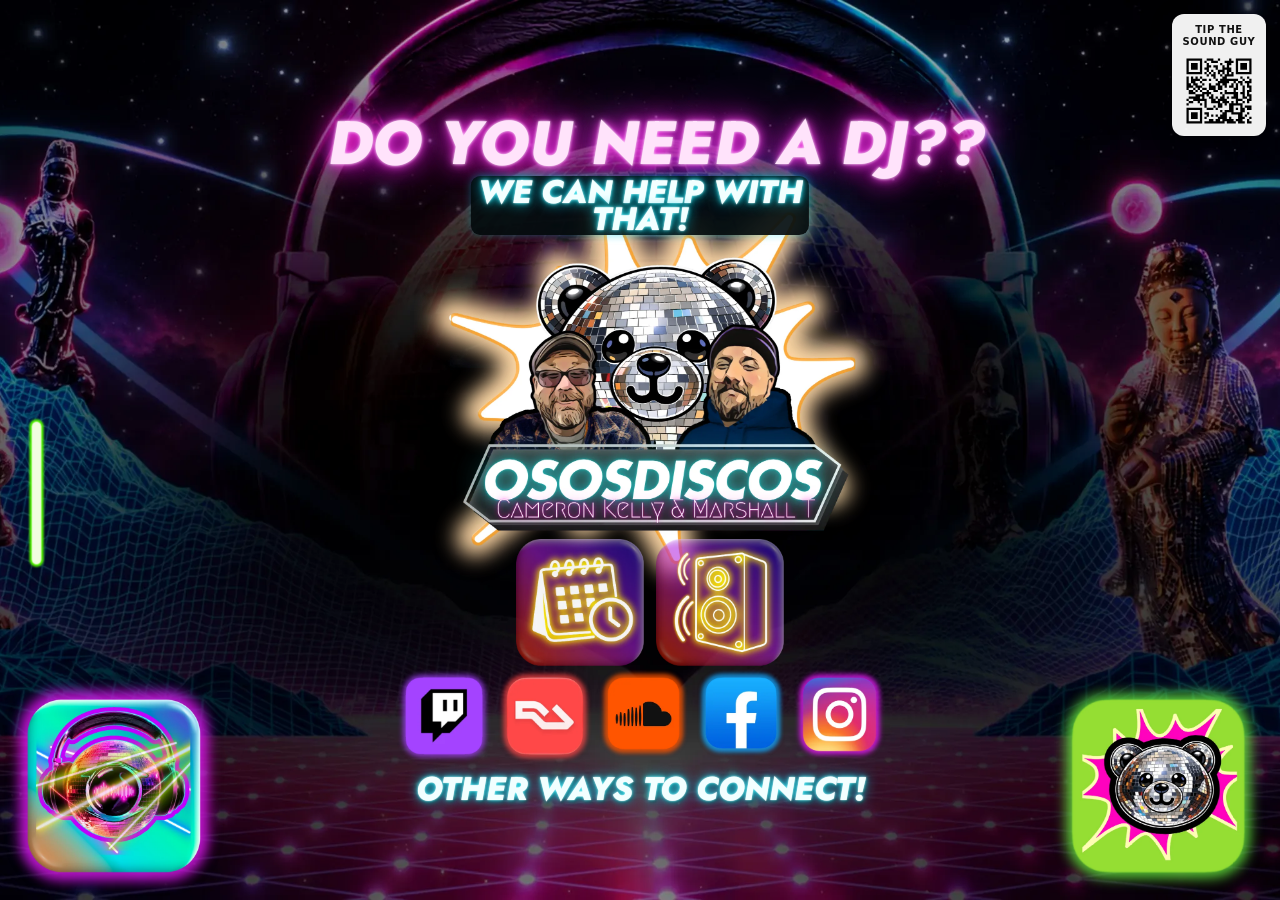
==== commit 84027367: "Homepage: bigger FableGear/EPK captions, set further from their icons Co-Authored-By: Claude Opus 5." ====
--- a/index.html
+++ b/index.html
@@ -367,7 +367,7 @@
          text (Bangers, as on phones), not images. */
       .r-app .label {
         font-family: 'Bangers', 'Impact', 'Arial Narrow', sans-serif;
-        font-size: calc(72 * var(--u));
+        font-size: calc(96 * var(--u));
         line-height: 0.95;
         letter-spacing: 0.02em;
         text-transform: uppercase;
@@ -378,17 +378,17 @@
       /* FableGear, bottom-left corner: caption emerges rightwards.
          Both icon PNGs carry ~80px of glow around the tile, so .src is
          sized for the tile to match the reference, glow spilling past. */
-      .r-fg        { --l: 0; --b: 0; --w: 1040; --h: 681; }
+      .r-fg        { --l: 0; --b: 0; --w: 1200; --h: 681; }
       .r-fg .src   { --l: 2;   --t: 0;   --w: 678; }
-      .r-fg .clip  { --l: 500; --t: 0;   --w: 540; }
-      /* -150%, not -108%: the label starts 138 units into its clip, so a
+      .r-fg .clip  { --l: 500; --t: 0;   --w: 700; }
+      /* -150%, not -108%: the label starts 190 units into its clip, so a
          shorter slide leaves its last letters peeking out at rest. */
-      .r-fg .label { --l: 138; --t: 94;  --w: 320; transform: translateX(-150%); }
+      .r-fg .label { --l: 190; --t: 22;  --w: 480; transform: translateX(-150%); }
       /* EPK, bottom-right corner: caption emerges leftwards. */
-      .r-epk       { --r: 17; --b: 0; --w: 923; --h: 672; }
-      .r-epk .src  { --l: 238; --t: 0;   --w: 685; }
-      .r-epk .clip { --l: 0;   --t: 0;   --w: 400; }
-      .r-epk .label { --l: 47; --t: 81;  --w: 260; text-align: right; transform: translateX(108%); }
+      .r-epk       { --r: 17; --b: 0; --w: 1132; --h: 672; }
+      .r-epk .src  { --l: 447; --t: 0;   --w: 685; }
+      .r-epk .clip { --l: 0;   --t: 0;   --w: 540; }
+      .r-epk .label { --l: 40; --t: 22;  --w: 400; text-align: right; transform: translateX(130%); }
 
       /* Calendar: label emerges leftwards from behind the button. */
       .r-cal        { --l: 1067; --t: 1346; --w: 864; --h: 382; }
